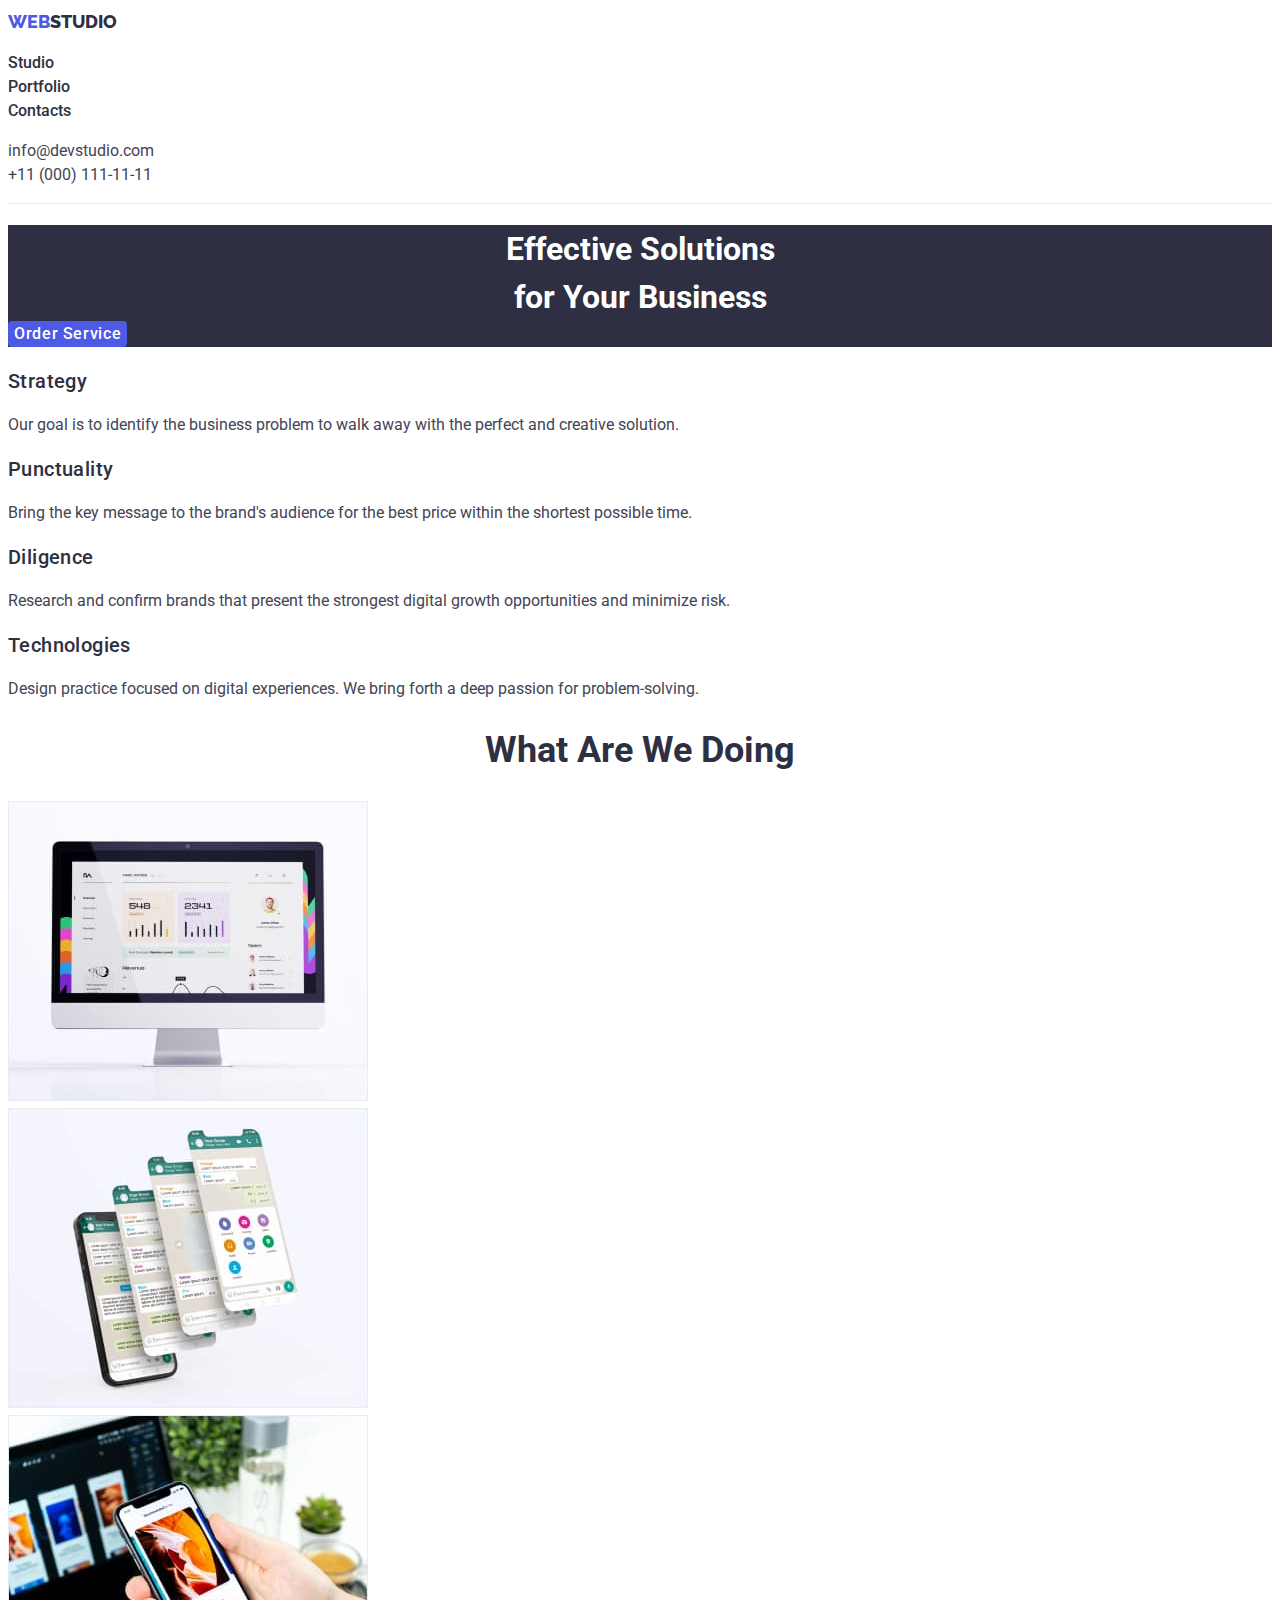
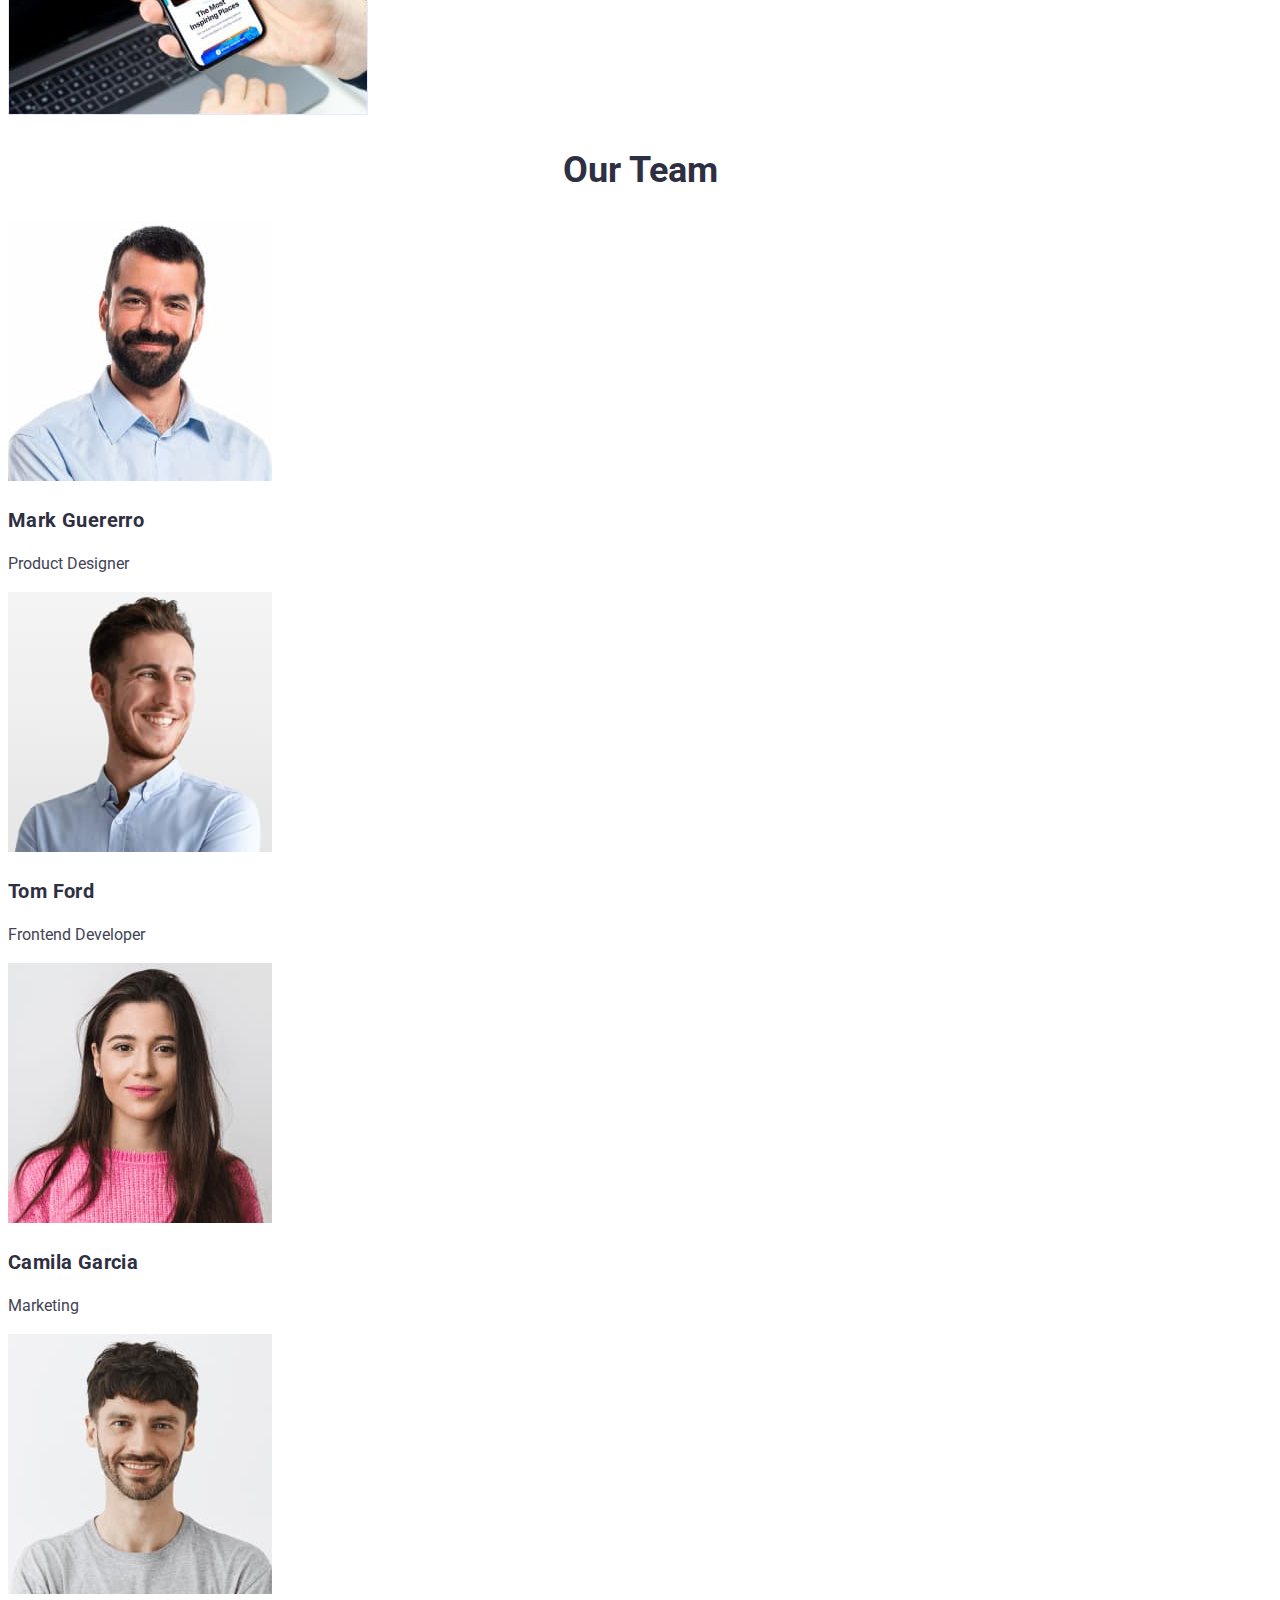
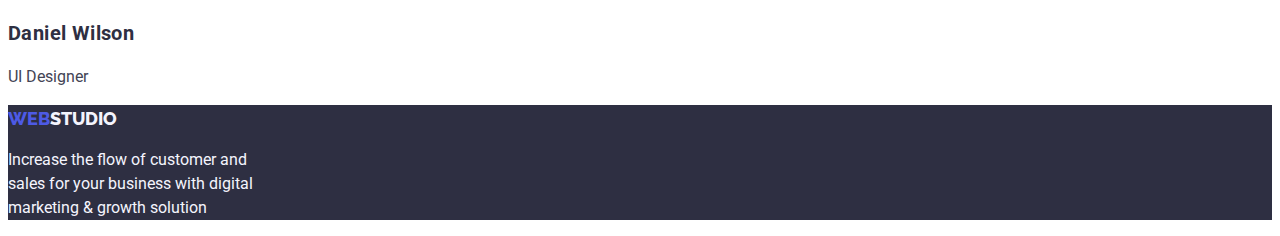
==== index.html @ 96819e07 "Initial commit" ====
<!DOCTYPE html>
<html lang="en">
<head>
    <meta charset="UTF-8">
    <meta name="viewport" content="width=device-width, initial-scale=1.0">
    <title>homework#2</title>

    <link rel="preconnect" href="https://fonts.googleapis.com">
    <link rel="preconnect" href="https://fonts.gstatic.com" crossorigin>
    <link href="https://fonts.googleapis.com/css2?family=Raleway:wght@800&family=Roboto:wght@400;500;700;900&display=swap" rel="stylesheet">
    
    <link rel="stylesheet" href="./css/styles.css"/>

</head>
<body>
    <header>
        <nav>
            <a href="#WEBSTUDIO"><span>WEB</span><span style="color: var(--NAVY-BLUE, #2E2F42);">STUDIO</span></a >
            <ul>
                <li>
                    <a href="#Studio" class="link">Studio</a>
                </li>
                <li>
                    <a href="#Portfolio" class="link">Portfolio</a>
                </li>
                <li>
                    <a href="#Contacts" class="link">Contacts</a>
                </li>
            </ul>
       
            <ul>
                <li>
                    <a href="#info@devstudio.com" class="link-contact">info@devstudio.com</a>
                </li>
                <li>
                    <a href="#+11 (000) 111-11-11" class="link-contact">+11 (000) 111-11-11</a>
                </li>
            </ul>
    </header>   
    <main>
        <h1 class="main-heading"> Effective Solutions <br>for Your Business <br/>
            <button type="button">Order Service</button></h1>
        <ul>
            <li>
                <h3>Strategy</h3>
                <p>Our goal is to identify the business
                problem to walk away with the perfect and creative solution. </p>
            </li>
                <h3>Punctuality</h3>
                <p>Bring the key message to the brand's audience for the best price within the shortest possible time. </p>
            </li>
            <li>
                <h3>Diligence</h3>
                <p>Research and confirm brands that present the strongest digital growth opportunities and minimize risk. </p>
            </li>
            <li>
                <h3>Technologies</h3></li>
                <p>Design practice focused on digital experiences. We bring forth a deep passion for problem-solving. </p>
            </li>
        </ul>
    <h2>What Are We Doing</h2>
        <ul>
            <li><img src="images/macmonitor.jpg" width="360"/></li>
            <li><img src="images/cellphone.jpg" width="360"/></li>
            <li><img src="images/phonelaptop.jpg" width="360"/></li>
        </ul>
    <h2>Our Team</h2>
        <ul>
            <li><img src="images/markguerrero.jpg" width="264"/></li>
                <h3><b>Mark Guererro</b></h3>
                <p>Product Designer</p>
            <li><img src="images/tomford.jpg" width="264"/></li>
                <h3><b>Tom Ford</b></h3>
                <p>Frontend Developer</p>
            <li><img src="images/camilagarcia.jpg" width="264"/></li>
                <h3><b>Camila Garcia</b></h3>
                <p>Marketing</p>
            <li><img src="images/danielwilson.jpg" width="264"/></li>
                <h3><b>Daniel Wilson</b></h3>
                <p>UI Designer</p>
        </ul>
    </main>
    <footer>
        <a href="#WEBSTUDIO"><span>WEB</span><span style="color: #F4F4FD;">STUDIO</span></a>
        <p>Increase the flow of customer and<br>sales for your business with digital<br>marketing & growth solution</p>
    </footer>  
</body>
</html>
---- css/styles.css ----
a[href="#WEBSTUDIO"] span,
a[href="#WEBSTUDIO"] {
    color: var(--IRIS, #4D5AE5);
    font-family: 'Raleway'; sans-serif;
    font-size: 18px;
    font-weight: 800;
    text-decoration: none;
}

.link {
    color: var(--NAVY-BLUE, #2E2F42);
    /* Body Medium */
    font-weight: 500;
    line-height: 1.5;
    text-decoration: none;
}

.link:focus {
    color: var(--OCEAN, #404BBF);
}

.link-contact {
    color: var(--SLATE, #434455);
    /* Body Medium */
    font-weight: 400;
    line-height: 1.5;
    text-decoration: none;
}

ul {
    list-style: none;
    padding-left: 0;
} 

button {
    color: var(--WHITE, #FFF);
    cursor: pointer;
    border-radius: 4px;
    background: var(--IRIS, #4D5AE5);
    border-style: none;
       
    /* Button Text */
    font-family: Roboto;
    font-size: 16px;
    font-style: normal;
    font-weight: 500;
    line-height: 24px; /* 150% */
    letter-spacing: 0.64px;
}


.button-container {
    color: var(--IRIS, #4D5AE5);
    text-align: center;
    background: var(--CLOUD, #F4F4FD);

    /* Button Text */
    font-family: Roboto;
    font-size: 16px;
    font-style: normal;
    font-weight: 500;
    line-height: 24px; /* 150% */
    letter-spacing: 0.64px;
}

.button-container:hover,
.button-container:focus {
    color: var(--WHITE, #FFF);
    background: var(--OCEAN, #404BBF);

}

body {
    color: var(--SLATE, #434455);
    /* Body */
    font-family: Roboto;
    font-size: 16px;
    font-style: normal;
    font-weight: 400;
    line-height: 1.5; /* 150% */
}

.main-heading {
    background: var(--NAVY-BLUE, #2E2F42);
    color: var(--WHITE, #FFF);
    text-align: center; 
}

.main-heading button {
    display: flex;
    justify-content: left;

}
   
/*Title*/

h2 {
    color: var(--NAVY-BLUE, #2E2F42);
    /* Header 2 */
    font-family: Roboto;
    font-size: 36px;
    font-style: normal;
    font-weight: 700;
    text-align: center;
    line-height: 1.11;
}

h3 {
    color: var(--NAVY-BLUE, #2E2F42);
    /* Header 3 */
    font-family: Roboto;
    font-size: 20px;
    font-style: normal;
    font-weight: 500;
    line-height: 1.20; /* 120% */
    letter-spacing: 0.4px;
}

footer {
    background: var(--NAVY-BLUE, #2E2F42);
    color: #F4F4FD;
    font-family: Roboto;
    font-size: 16px;
    font-style: normal;
    font-weight: 400;
    line-height: 1.50;
}

/*BOARDERS AND PADDINGS*/

nav {
    border-bottom: 1px solid var(--CORNFLOWER, #E7E9FC);
    background: var(--WHITE, #FFF);
    
}
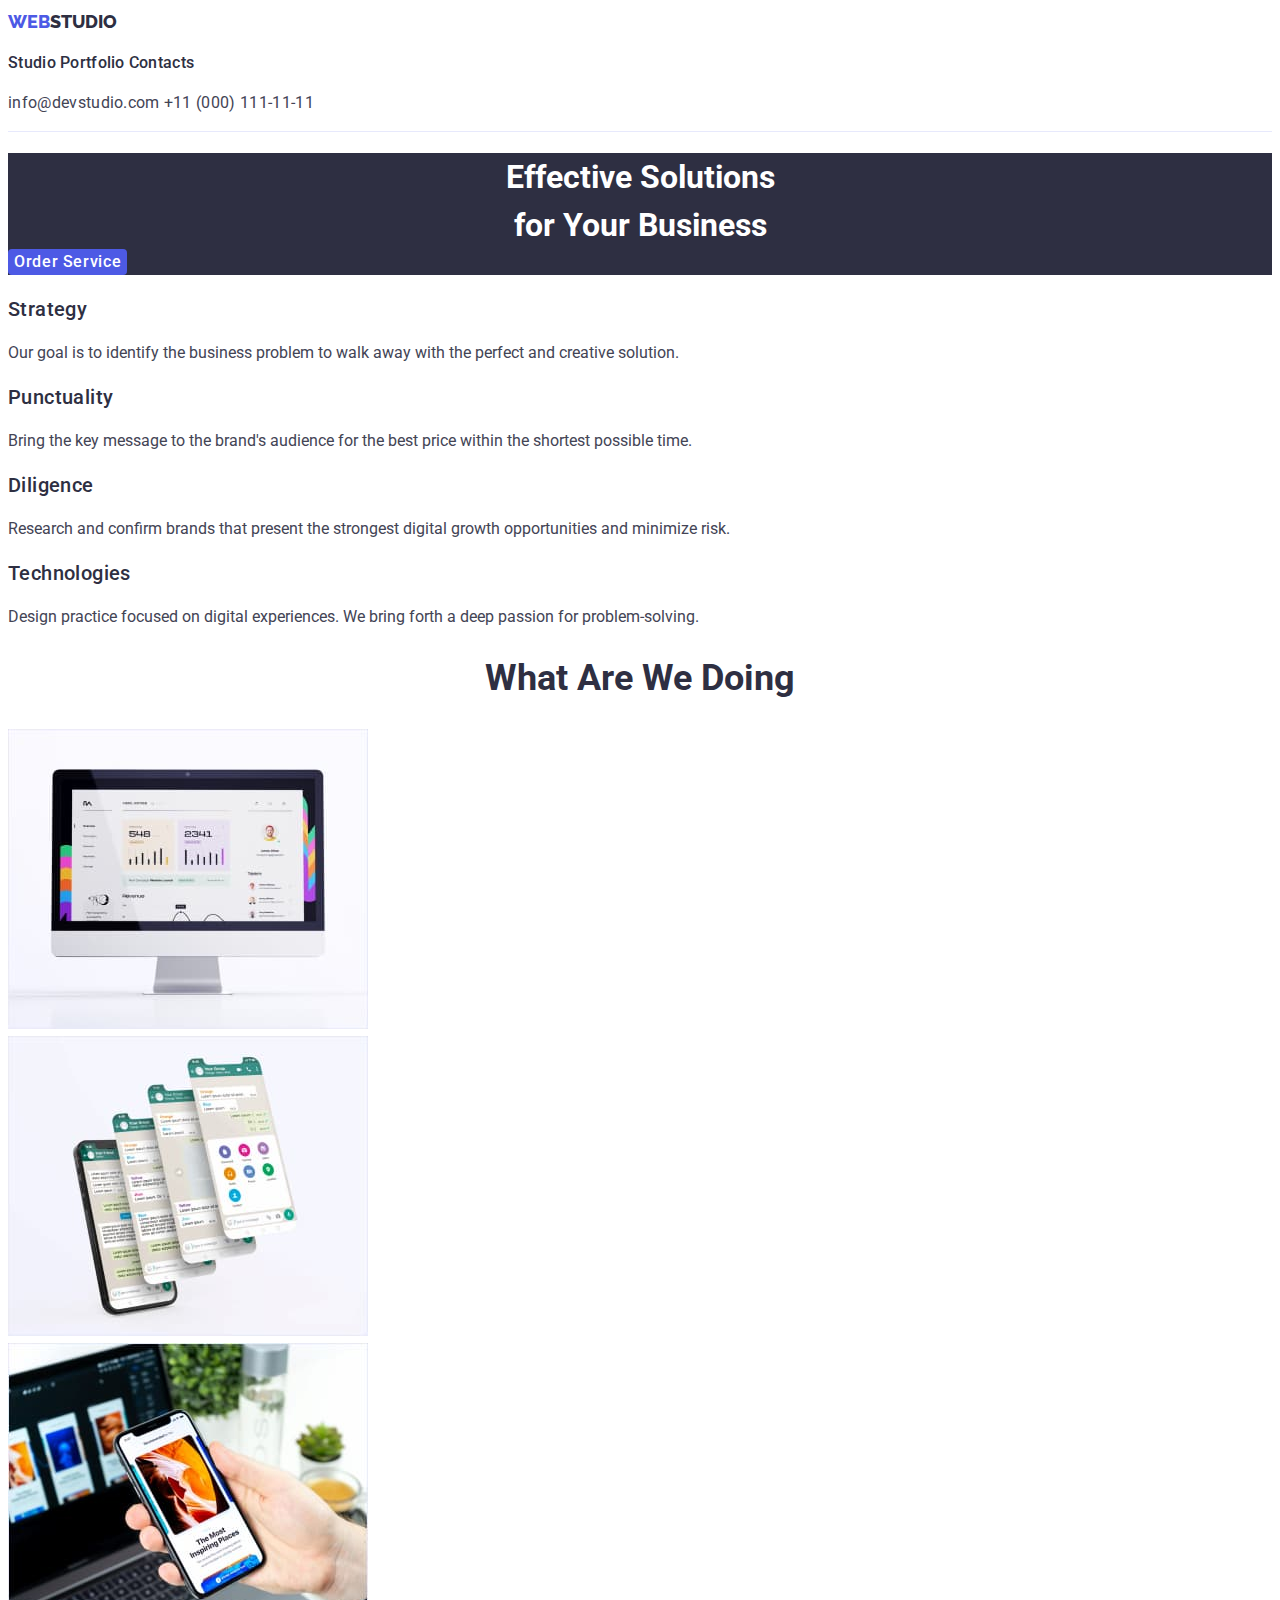
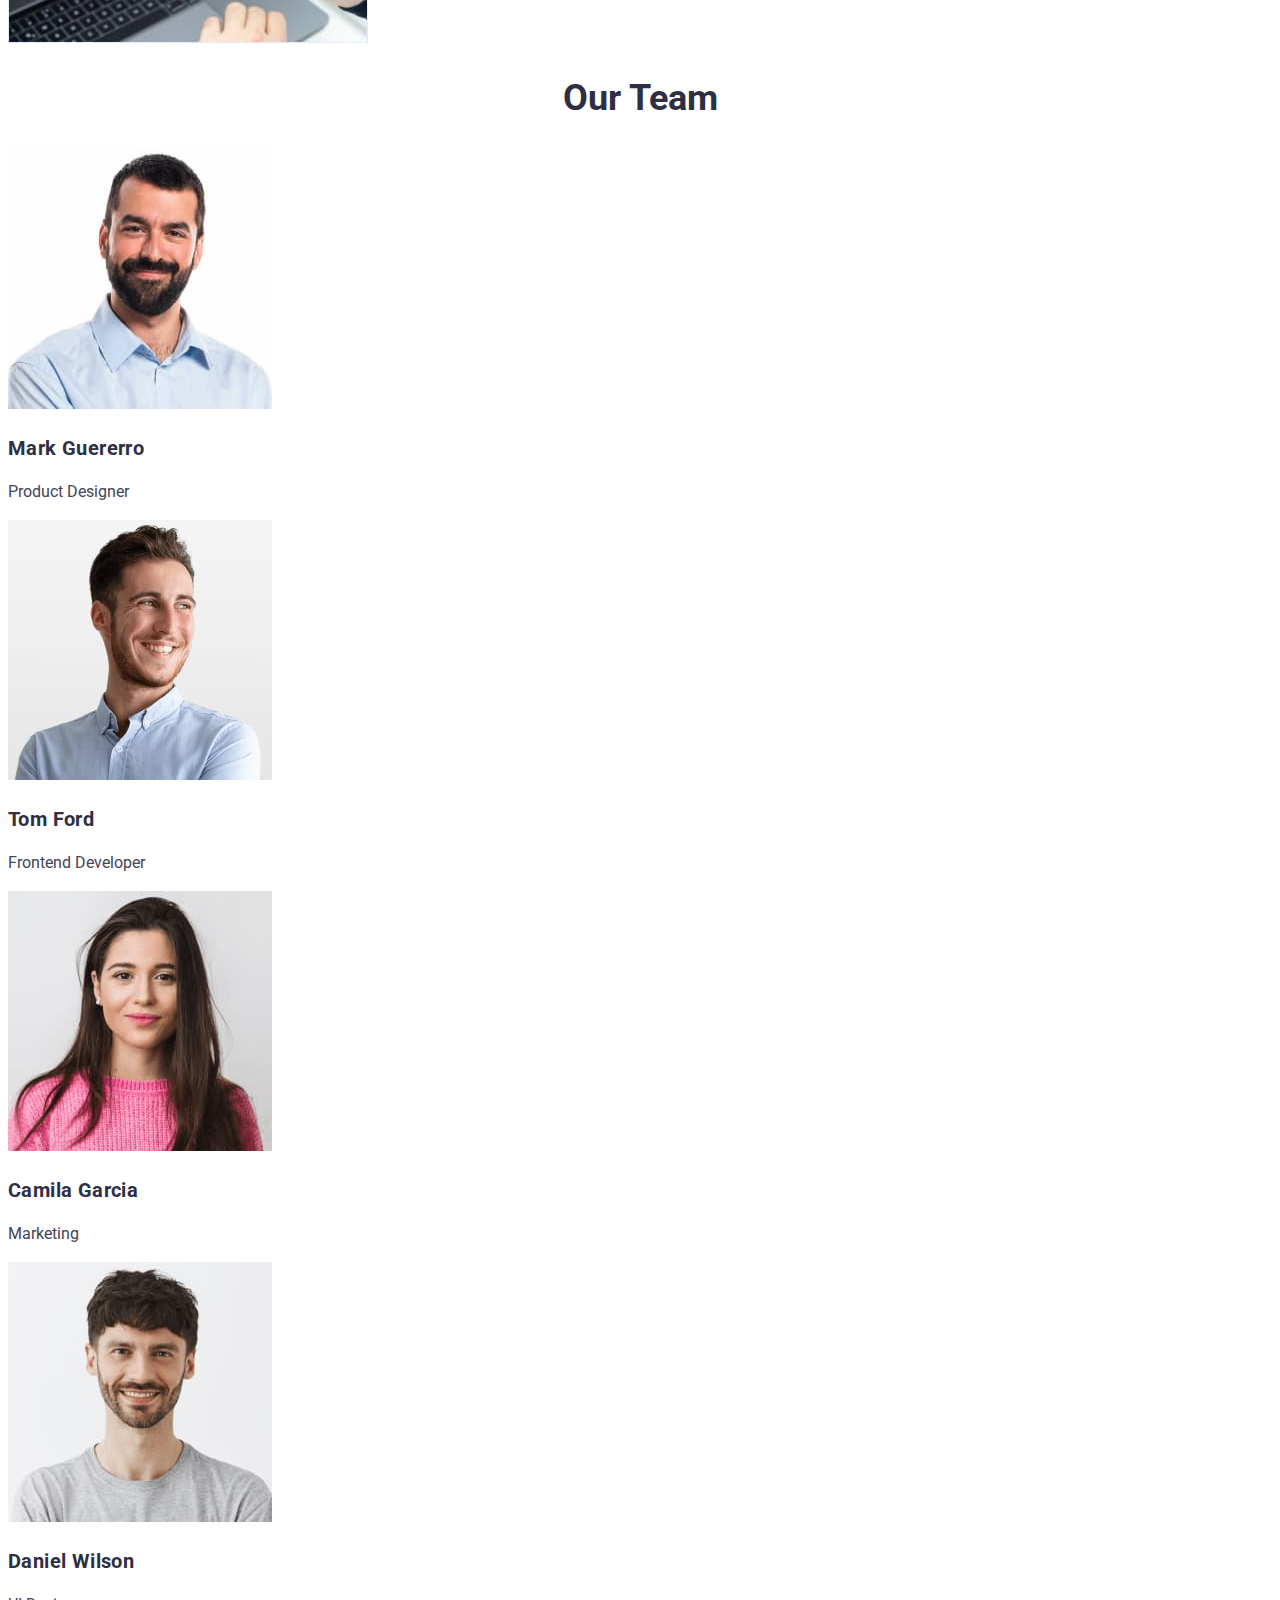
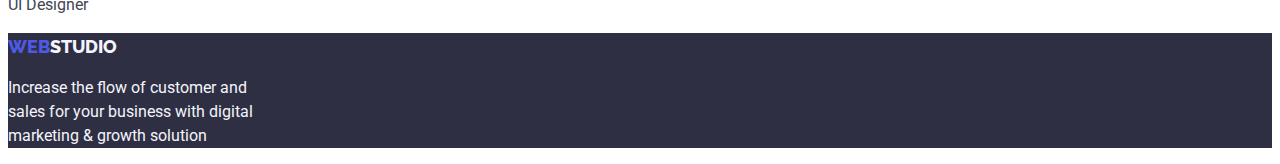
==== commit 9704e1b8: "Top line Alignment" ====
--- a/index.html
+++ b/index.html
@@ -3,7 +3,7 @@
 <head>
     <meta charset="UTF-8">
     <meta name="viewport" content="width=device-width, initial-scale=1.0">
-    <title>homework#2</title>
+    <title>homework#3</title>
 
     <link rel="preconnect" href="https://fonts.googleapis.com">
     <link rel="preconnect" href="https://fonts.gstatic.com" crossorigin>
@@ -16,23 +16,23 @@
     <header>
         <nav>
             <a href="#WEBSTUDIO"><span>WEB</span><span style="color: var(--NAVY-BLUE, #2E2F42);">STUDIO</span></a >
-            <ul>
-                <li>
+            <ul class="main-link">
+                <li class="top-link">
                     <a href="#Studio" class="link">Studio</a>
                 </li>
-                <li>
+                <li class="top-link">
                     <a href="#Portfolio" class="link">Portfolio</a>
                 </li>
-                <li>
+                <li class="top-link">
                     <a href="#Contacts" class="link">Contacts</a>
                 </li>
             </ul>
        
             <ul>
-                <li>
+                <li class="top-link">
                     <a href="#info@devstudio.com" class="link-contact">info@devstudio.com</a>
                 </li>
-                <li>
+                <li class="top-link">
                     <a href="#+11 (000) 111-11-11" class="link-contact">+11 (000) 111-11-11</a>
                 </li>
             </ul>
--- a/css/styles.css
+++ b/css/styles.css
@@ -13,6 +13,7 @@
     font-weight: 500;
     line-height: 1.5;
     text-decoration: none;
+    letter-spacing: 0.32px;
 }
 
 .link:focus {
@@ -25,12 +26,19 @@
     font-weight: 400;
     line-height: 1.5;
     text-decoration: none;
+    letter-spacing: 0.32px;
+}
+
+.top-link {
+    display: inline-block;
+    vertical-align: top;
 }
 
 ul {
     list-style: none;
-    padding-left: 0;
+    padding: 0;
 } 
+
 
 button {
     color: var(--WHITE, #FFF);
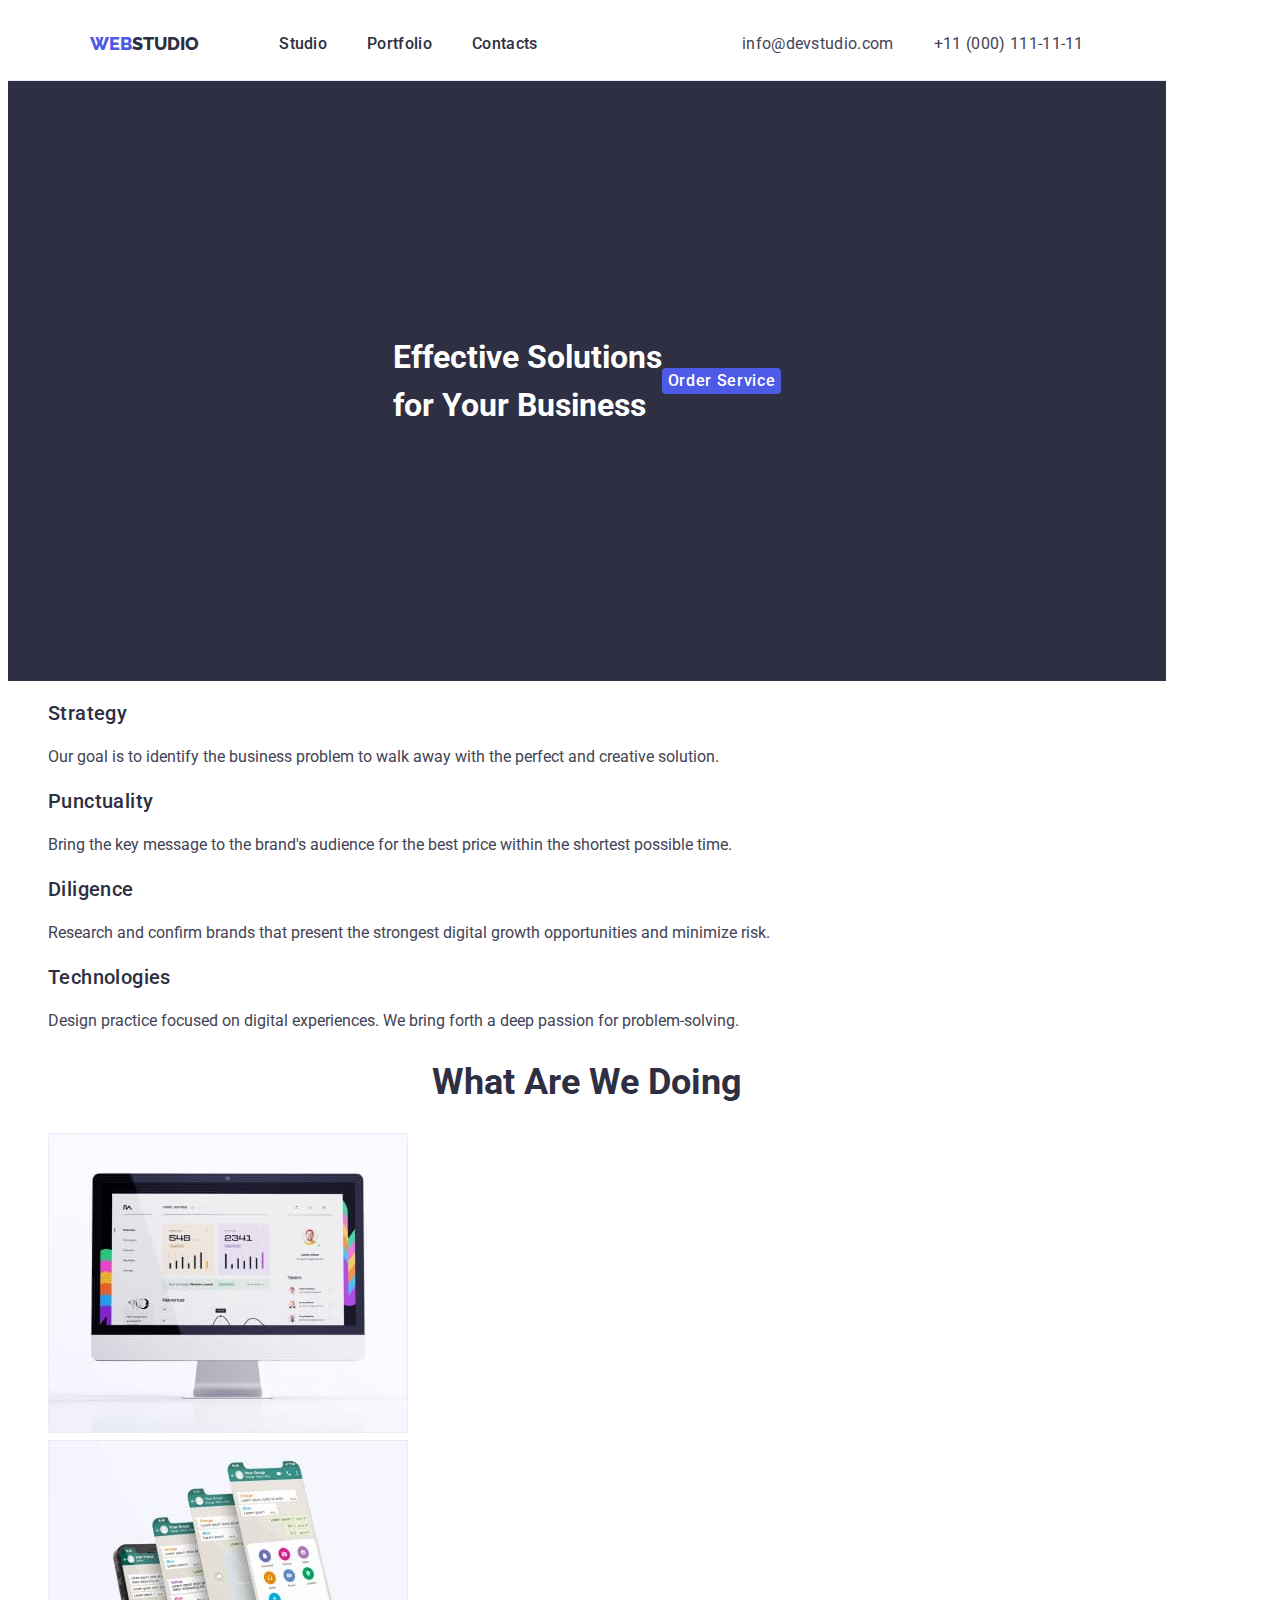
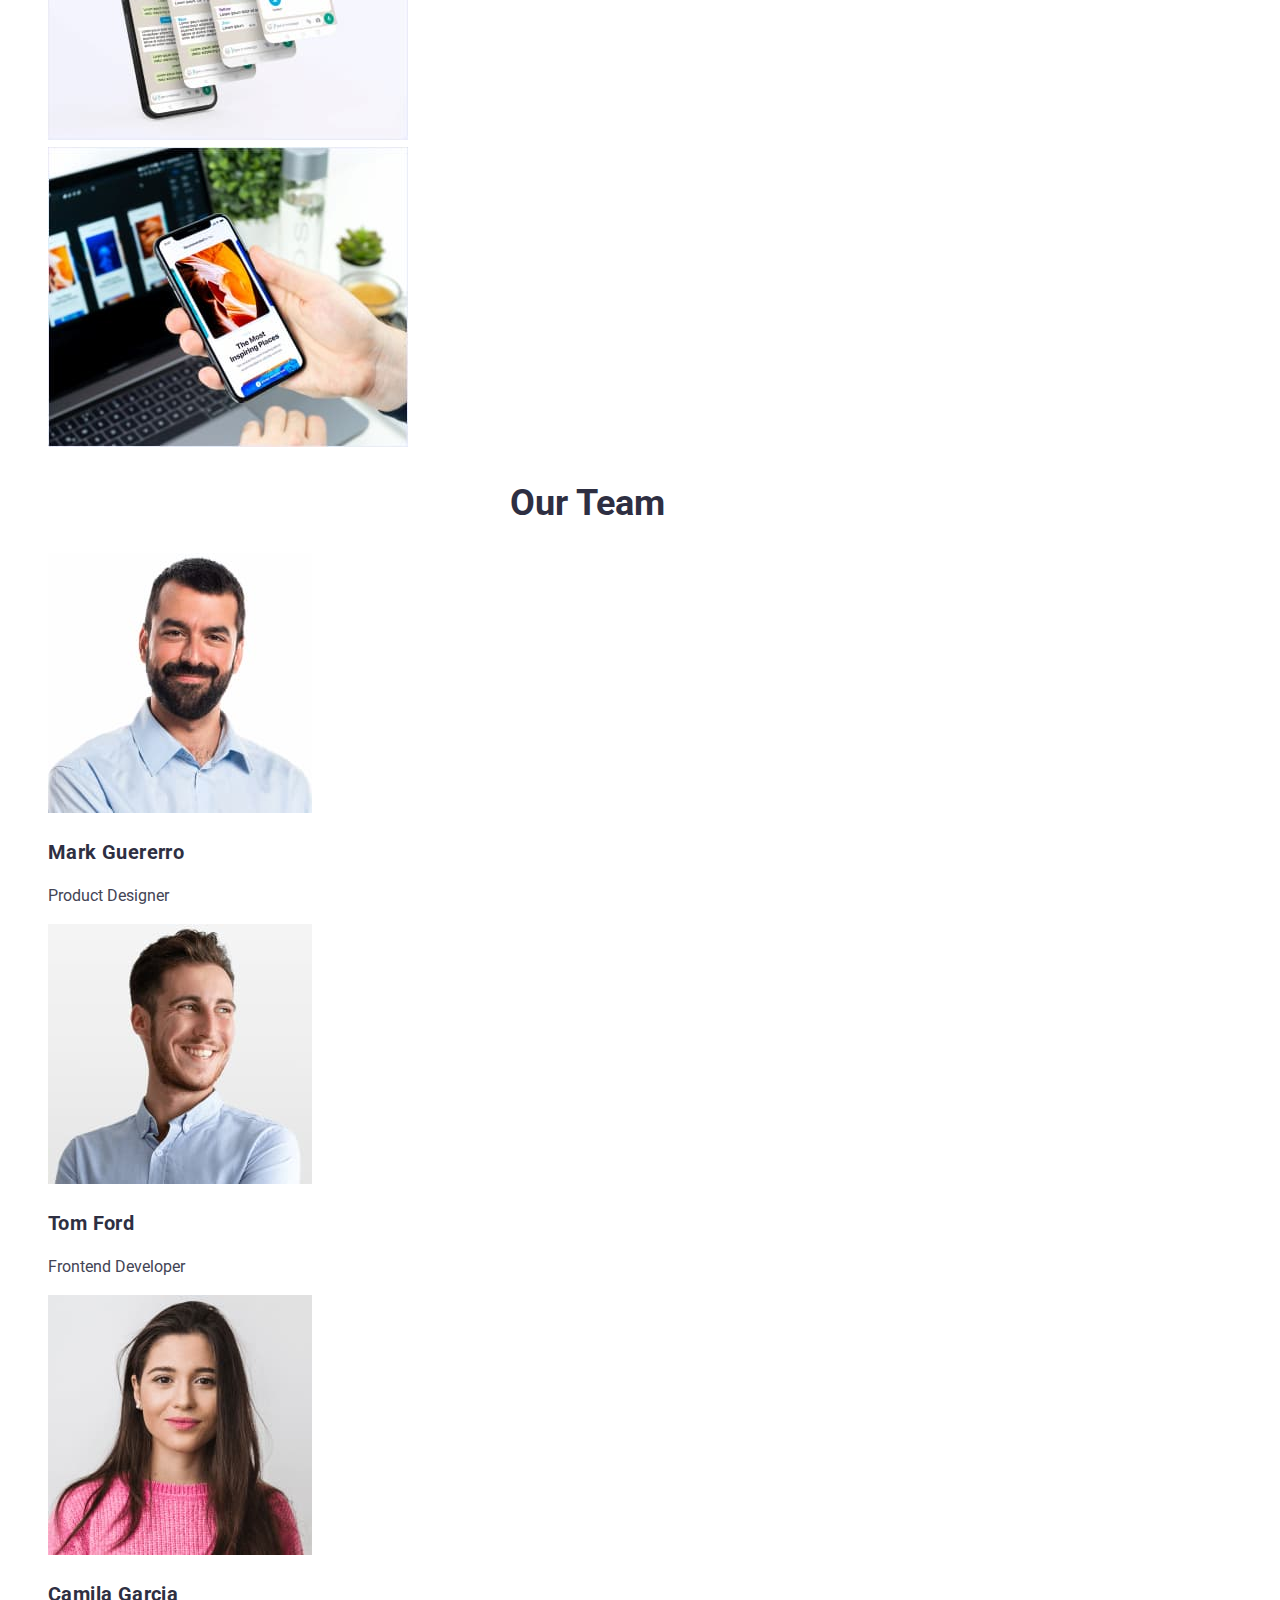
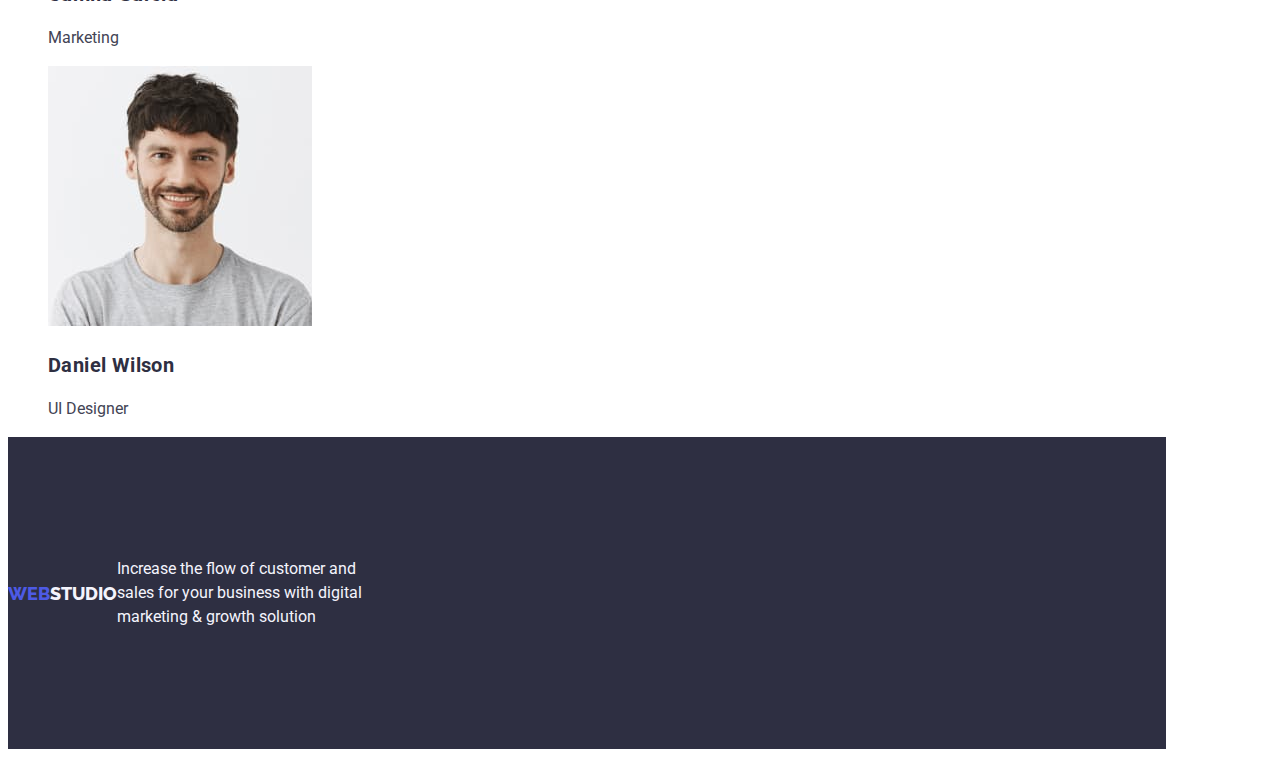
==== commit 56093f00: "css hero alignment" ====
--- a/index.html
+++ b/index.html
@@ -14,21 +14,23 @@
 </head>
 <body>
     <header>
-        <nav>
+        <div class="container">
             <a href="#WEBSTUDIO"><span>WEB</span><span style="color: var(--NAVY-BLUE, #2E2F42);">STUDIO</span></a >
+            <nav>
+                <ul class="main-link">
+                    <li class="top-link">
+                        <a href="#Studio" class="link">Studio</a>
+                    </li>
+                    <li class="top-link">
+                        <a href="#Portfolio" class="link">Portfolio</a>
+                    </li>
+                    <li class="top-link">
+                        <a href="#Contacts" class="link">Contacts</a>
+                    </li>
+                </ul>
+            </nav>
+        </div>
             <ul class="main-link">
-                <li class="top-link">
-                    <a href="#Studio" class="link">Studio</a>
-                </li>
-                <li class="top-link">
-                    <a href="#Portfolio" class="link">Portfolio</a>
-                </li>
-                <li class="top-link">
-                    <a href="#Contacts" class="link">Contacts</a>
-                </li>
-            </ul>
-       
-            <ul>
                 <li class="top-link">
                     <a href="#info@devstudio.com" class="link-contact">info@devstudio.com</a>
                 </li>
@@ -36,10 +38,13 @@
                     <a href="#+11 (000) 111-11-11" class="link-contact">+11 (000) 111-11-11</a>
                 </li>
             </ul>
+        
     </header>   
     <main>
+        <section class="hero">
         <h1 class="main-heading"> Effective Solutions <br>for Your Business <br/>
             <button type="button">Order Service</button></h1>
+        </section>
         <ul>
             <li>
                 <h3>Strategy</h3>
--- a/css/styles.css
+++ b/css/styles.css
@@ -5,6 +5,8 @@
     font-size: 18px;
     font-weight: 800;
     text-decoration: none;
+    line-height: 1.17; /* 116.667% */
+    gap: 76px;
 }
 
 .link {
@@ -14,6 +16,7 @@
     line-height: 1.5;
     text-decoration: none;
     letter-spacing: 0.32px;
+
 }
 
 .link:focus {
@@ -29,14 +32,35 @@
     letter-spacing: 0.32px;
 }
 
-.top-link {
-    display: inline-block;
-    vertical-align: top;
+header {
+    border-bottom: 1px solid var(--CORNFLOWER, #E7E9FC);
+    background: var(--WHITE, #FFF);
+    width: 1158px;
+    height: 72px;
+    flex-shrink: 0;
+    display: flex;
+    justify-content: space-around;
+    align-items: center;
+  }
+
+div.container {
+    display: flex;
+    align-items: center;
+    justify-content: space-between;
+    height: 24px;
+    gap: 40px;
+    
+}
+
+.main-link {
+    display: inline-flex;
+    align-items: flex-start;
+    gap: 40px;
+    
 }
 
 ul {
     list-style: none;
-    padding: 0;
 } 
 
 
@@ -86,22 +110,25 @@
     font-style: normal;
     font-weight: 400;
     line-height: 1.5; /* 150% */
+    width: 1158px;
 }
 
 .main-heading {
     background: var(--NAVY-BLUE, #2E2F42);
+    border: 0;
     color: var(--WHITE, #FFF);
-    text-align: center; 
+    width: 1158px;
+    height: 600px;
+    display: flex;
+    align-items: center;
+    justify-content: center;
+    margin: 0;
 }
 
-.main-heading button {
-    display: flex;
-    justify-content: left;
-
-}
-   
-/*Title*/
-
+.li {
+    
+}   
+ 
 h2 {
     color: var(--NAVY-BLUE, #2E2F42);
     /* Header 2 */
@@ -132,13 +159,13 @@
     font-style: normal;
     font-weight: 400;
     line-height: 1.50;
+    width: 1158px;
+    height: 312px;
+    margin: 0;
+    flex-shrink: 0;
+    display: flex;
+    align-items: center;
+    
 }
 
-/*BOARDERS AND PADDINGS*/
-
-nav {
-    border-bottom: 1px solid var(--CORNFLOWER, #E7E9FC);
-    background: var(--WHITE, #FFF);
-    
-}
     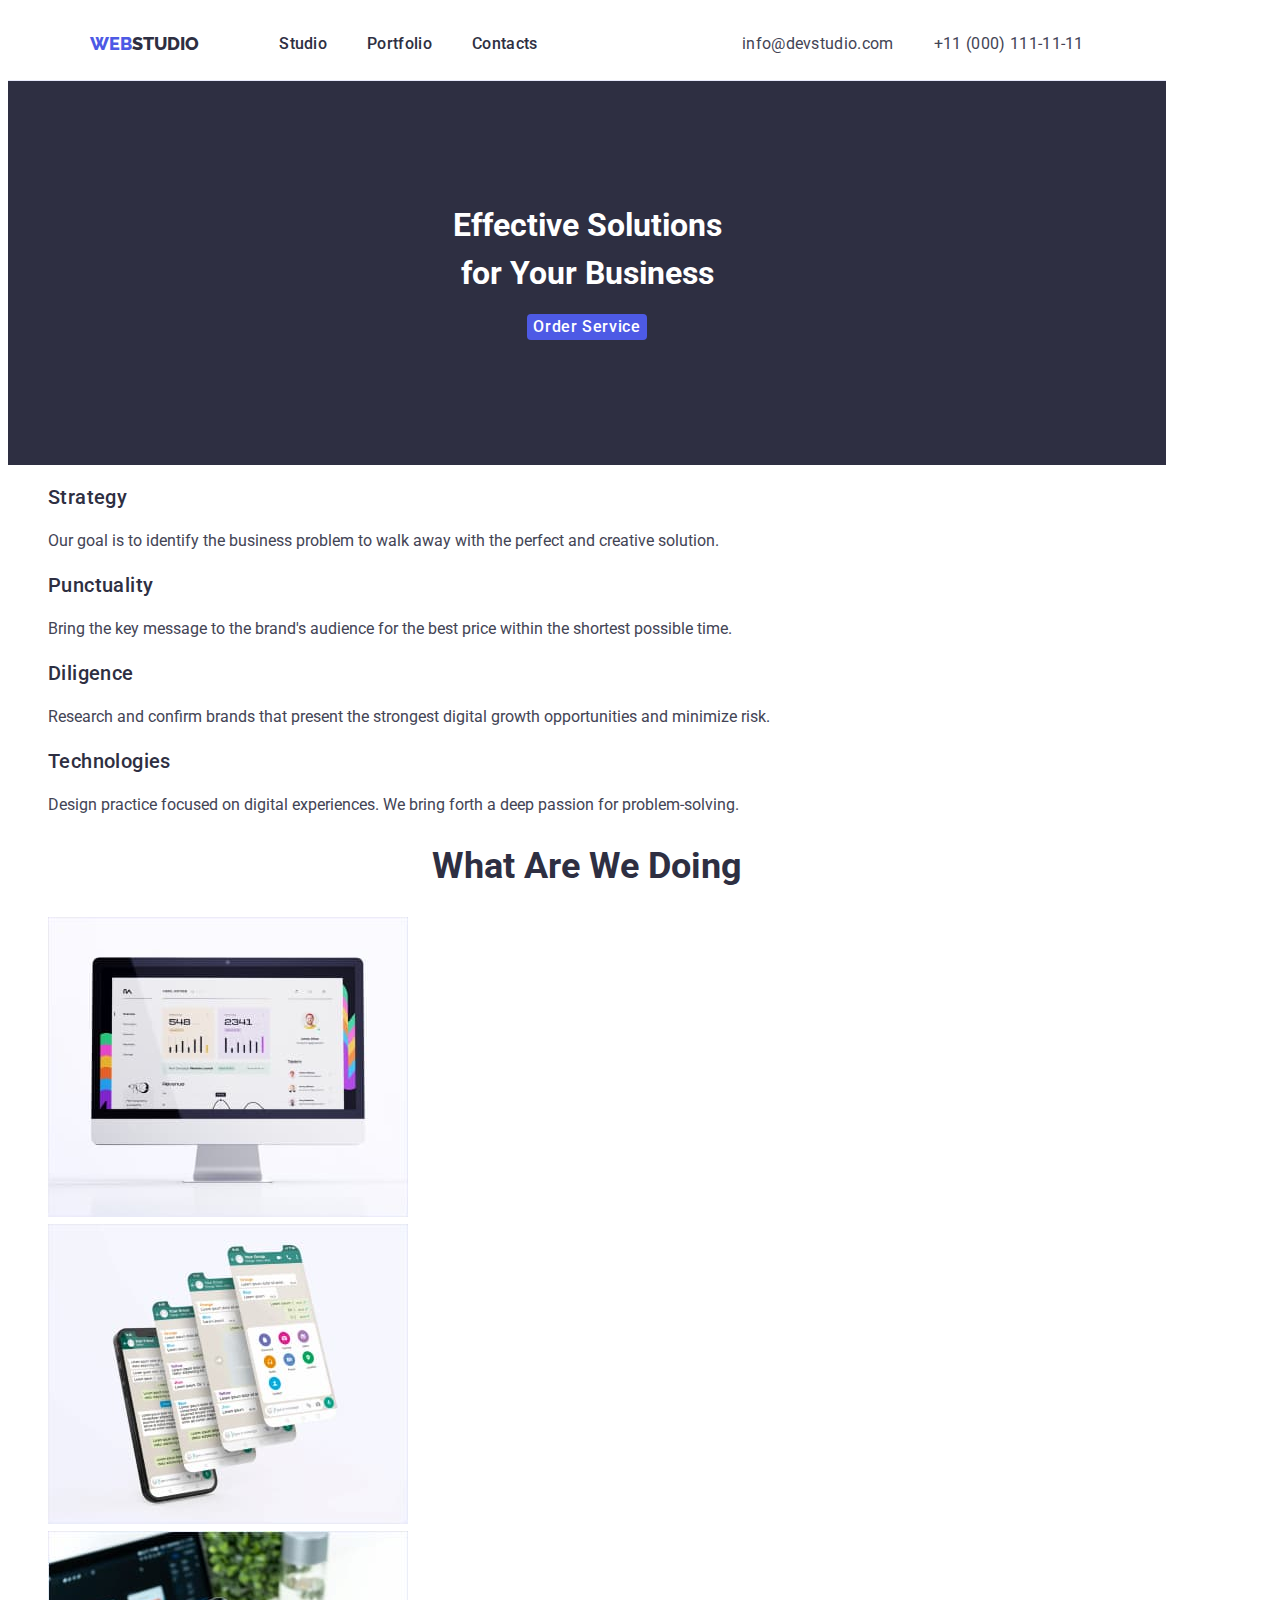
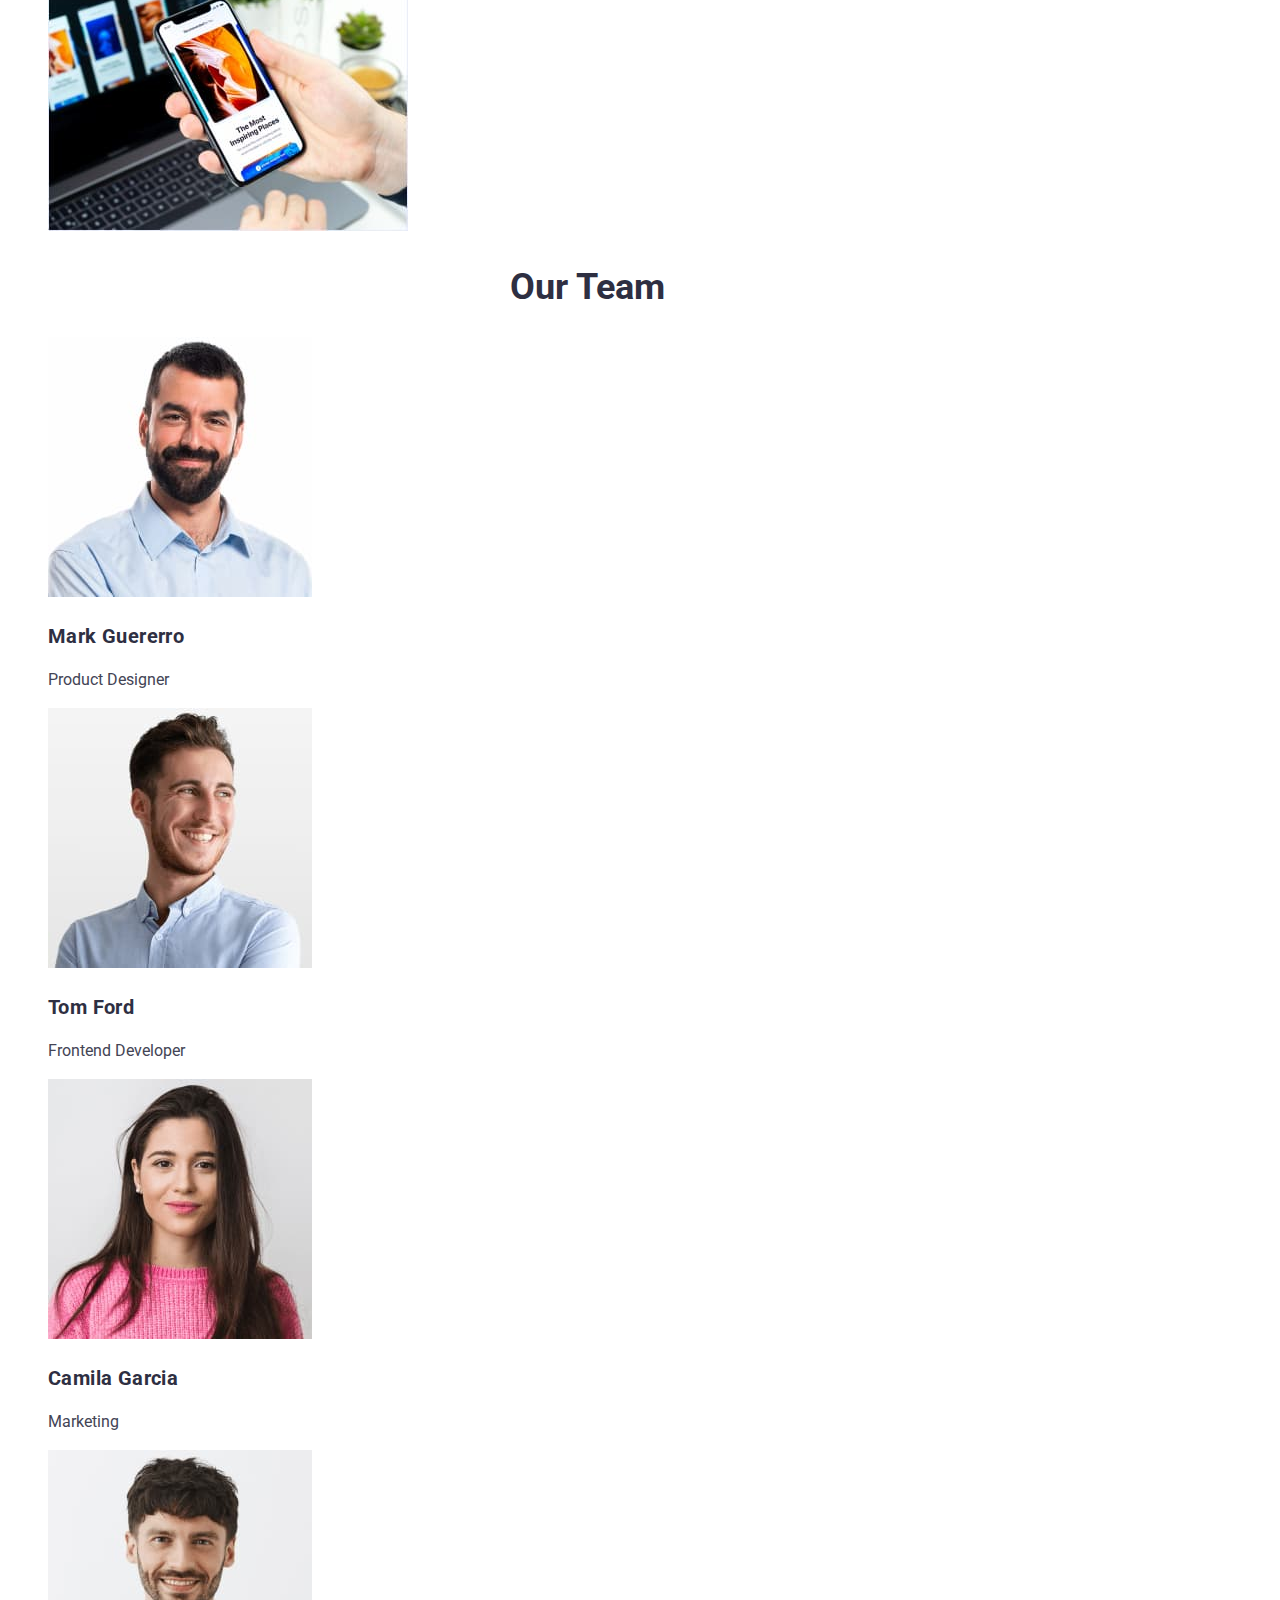
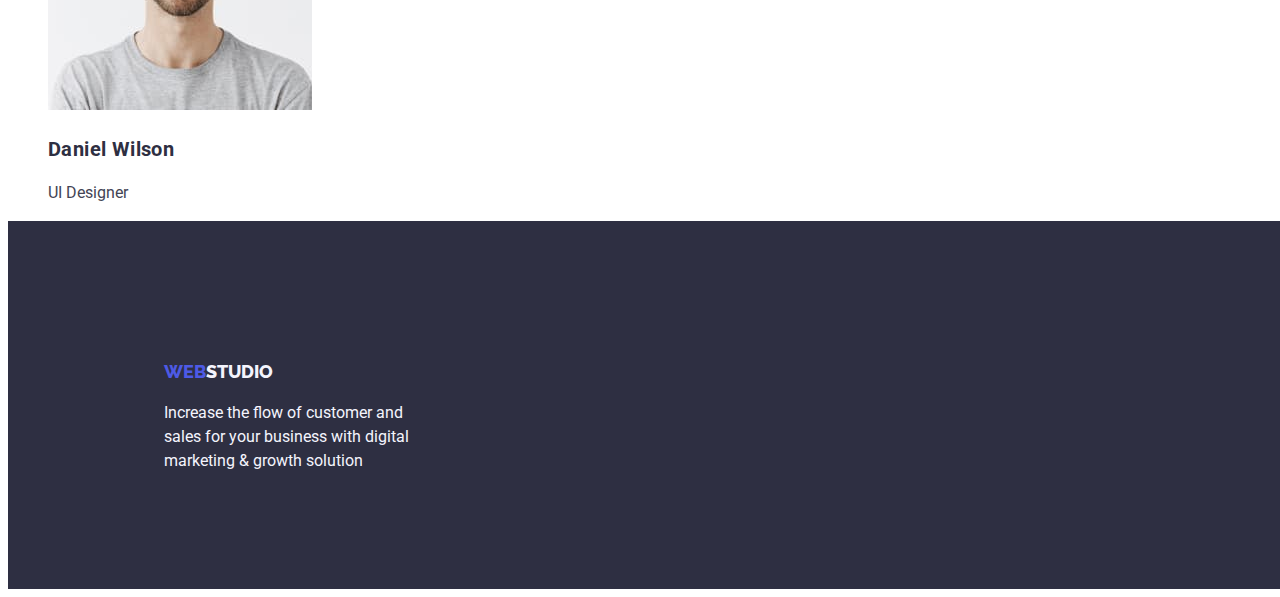
==== commit 95481f84: "css in progress" ====
--- a/index.html
+++ b/index.html
@@ -37,8 +37,7 @@
                 <li class="top-link">
                     <a href="#+11 (000) 111-11-11" class="link-contact">+11 (000) 111-11-11</a>
                 </li>
-            </ul>
-        
+            </ul>  
     </header>   
     <main>
         <section class="hero">
--- a/css/styles.css
+++ b/css/styles.css
@@ -9,6 +9,8 @@
     gap: 76px;
 }
 
+/*GENERAL TOPLINE*/
+
 .link {
     color: var(--NAVY-BLUE, #2E2F42);
     /* Body Medium */
@@ -16,12 +18,12 @@
     line-height: 1.5;
     text-decoration: none;
     letter-spacing: 0.32px;
-
 }
 
 .link:focus {
     color: var(--OCEAN, #404BBF);
 }
+
 
 .link-contact {
     color: var(--SLATE, #434455);
@@ -49,7 +51,6 @@
     justify-content: space-between;
     height: 24px;
     gap: 40px;
-    
 }
 
 .main-link {
@@ -59,33 +60,19 @@
     
 }
 
+/*END OF GENERAL*/
+
 ul {
     list-style: none;
 } 
 
 
-button {
-    color: var(--WHITE, #FFF);
-    cursor: pointer;
-    border-radius: 4px;
-    background: var(--IRIS, #4D5AE5);
-    border-style: none;
-       
-    /* Button Text */
-    font-family: Roboto;
-    font-size: 16px;
-    font-style: normal;
-    font-weight: 500;
-    line-height: 24px; /* 150% */
-    letter-spacing: 0.64px;
-}
-
+/*PORTFILIO-PROJECT CARDS*/
 
 .button-container {
     color: var(--IRIS, #4D5AE5);
     text-align: center;
     background: var(--CLOUD, #F4F4FD);
-
     /* Button Text */
     font-family: Roboto;
     font-size: 16px;
@@ -102,6 +89,36 @@
 
 }
 
+/*PORTFOLIO BUTTONS*/
+button {
+    color: var(--WHITE, #FFF);
+    cursor: pointer;
+    border-radius: 4px;
+    background: var(--IRIS, #4D5AE5);
+    border-style: none;
+    display: inline-block;
+    justify-content: center;
+       
+    /* Button Text */
+    font-family: Roboto;
+    font-size: 16px;
+    font-style: normal;
+    font-weight: 500;
+    line-height: 24px; /* 150% */
+    letter-spacing: 0.64px;
+}
+
+.filter-btn {
+    display: flex;
+    padding: 12px 24px;
+    justify-content: center;
+    align-items: center;
+    gap: 24px
+}
+/*END OF PORTFOLIO*/
+
+/*MAIN PAGE*/
+
 body {
     color: var(--SLATE, #434455);
     /* Body */
@@ -113,21 +130,29 @@
     width: 1158px;
 }
 
+
+/*HERO*/
+.hero {
+    width: 1158px;
+    /*height: 600px;
+    padding-top: 120px;
+    padding-bottom: 120px;
+    text-align: center;*/
+}
+
 .main-heading {
     background: var(--NAVY-BLUE, #2E2F42);
     border: 0;
     color: var(--WHITE, #FFF);
     width: 1158px;
-    height: 600px;
-    display: flex;
-    align-items: center;
-    justify-content: center;
+    /*height: 600px;*/
+    padding-top: 120px;
+    padding-bottom: 120px;
+    text-align: center;
     margin: 0;
 }
 
-.li {
-    
-}   
+
  
 h2 {
     color: var(--NAVY-BLUE, #2E2F42);
@@ -160,11 +185,9 @@
     font-weight: 400;
     line-height: 1.50;
     width: 1158px;
-    height: 312px;
-    margin: 0;
-    flex-shrink: 0;
-    display: flex;
-    align-items: center;
+    padding-top: 140px;
+    padding-bottom: 100px;
+    padding-left: 156px;
     
 }
 
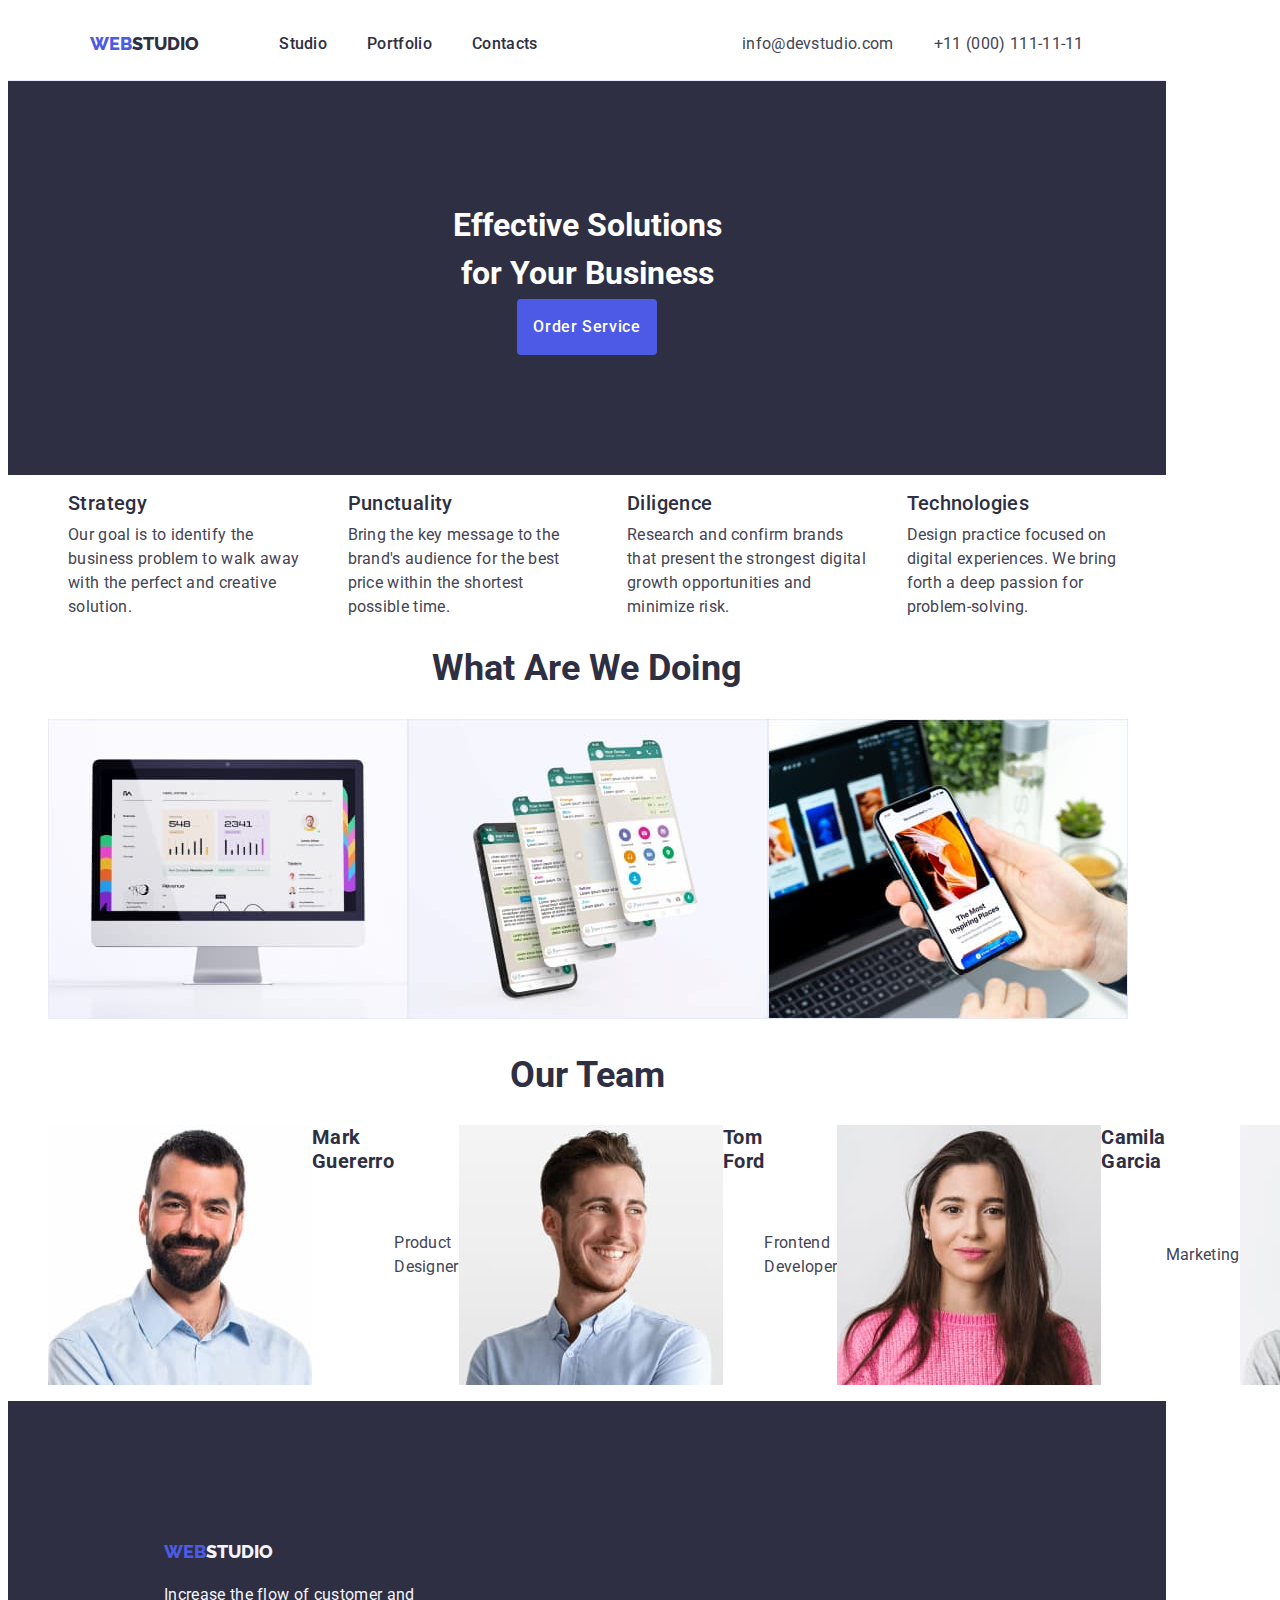
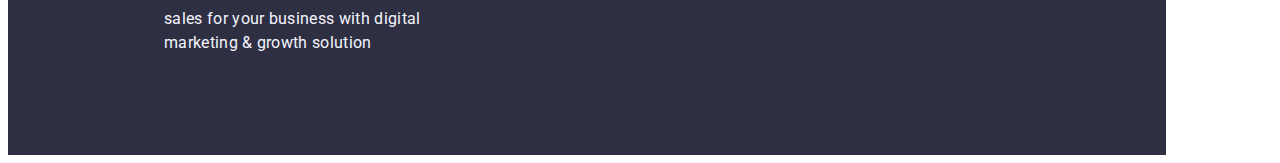
==== commit c7dffc1c: "css update" ====
--- a/index.html
+++ b/index.html
@@ -39,54 +39,59 @@
                 </li>
             </ul>  
     </header>   
-    <main>
+    <section>
         <section class="hero">
         <h1 class="main-heading"> Effective Solutions <br>for Your Business <br/>
-            <button type="button">Order Service</button></h1>
+            <button type="button" class="button-btn">Order Service</button></h1>
         </section>
-        <ul>
-            <li>
-                <h3>Strategy</h3>
-                <p>Our goal is to identify the business
-                problem to walk away with the perfect and creative solution. </p>
-            </li>
-                <h3>Punctuality</h3>
-                <p>Bring the key message to the brand's audience for the best price within the shortest possible time. </p>
-            </li>
-            <li>
-                <h3>Diligence</h3>
-                <p>Research and confirm brands that present the strongest digital growth opportunities and minimize risk. </p>
-            </li>
-            <li>
-                <h3>Technologies</h3></li>
-                <p>Design practice focused on digital experiences. We bring forth a deep passion for problem-solving. </p>
-            </li>
-        </ul>
+        <section >
+            <ul>
+                <li class="feature">
+                    <h3>Strategy</h3>
+                    <p>Our goal is to identify the business
+                    problem to walk away with the perfect and creative solution. </p>
+                </li>
+                <li class="feature">
+                    <h3>Punctuality</h3>
+                    <p>Bring the key message to the brand's audience for the best price within the shortest possible time. </p>
+                </li>
+                <li class="feature">
+                    <h3>Diligence</h3>
+                    <p>Research and confirm brands that present the strongest digital growth opportunities and minimize risk. </p>
+                </li>
+                <li class="feature">
+                    <h3>Technologies</h3>
+                    <p>Design practice focused on digital experiences. We bring forth a deep passion for problem-solving. </p>
+                </li>
+            </ul>
+        </section>
     <h2>What Are We Doing</h2>
-        <ul>
-            <li><img src="images/macmonitor.jpg" width="360"/></li>
-            <li><img src="images/cellphone.jpg" width="360"/></li>
-            <li><img src="images/phonelaptop.jpg" width="360"/></li>
-        </ul>
+            <ul>
+                <li><img src="images/macmonitor.jpg" width="360"/></li>
+                <li><img src="images/cellphone.jpg" width="360"/></li>
+                <li><img src="images/phonelaptop.jpg" width="360"/></li>
+            </ul>
     <h2>Our Team</h2>
-        <ul>
-            <li><img src="images/markguerrero.jpg" width="264"/></li>
-                <h3><b>Mark Guererro</b></h3>
-                <p>Product Designer</p>
-            <li><img src="images/tomford.jpg" width="264"/></li>
-                <h3><b>Tom Ford</b></h3>
-                <p>Frontend Developer</p>
-            <li><img src="images/camilagarcia.jpg" width="264"/></li>
-                <h3><b>Camila Garcia</b></h3>
-                <p>Marketing</p>
-            <li><img src="images/danielwilson.jpg" width="264"/></li>
-                <h3><b>Daniel Wilson</b></h3>
-                <p>UI Designer</p>
-        </ul>
+            <section >
+            <ul class="team-card">
+                <li class="card-content"><img src="images/markguerrero.jpg" width="264"/></li>
+                    <h3><b>Mark Guererro</b></h3>
+                    <p>Product Designer</p>
+                <li class="card-content"><img src="images/tomford.jpg" width="264"/></li>
+                    <h3><b>Tom Ford</b></h3>
+                    <p>Frontend Developer</p>
+                <li class="card-content"><img src="images/camilagarcia.jpg" width="264"/></li>
+                    <h3><b>Camila Garcia</b></h3>
+                    <p>Marketing</p>
+                <li class="card-content"><img src="images/danielwilson.jpg" width="264"/></li>
+                    <h3><b>Daniel Wilson</b></h3>
+                    <p>UI Designer</p>
+            </ul>
+            </section>
     </main>
-    <footer>
+    <footer class="footer-bg">
         <a href="#WEBSTUDIO"><span>WEB</span><span style="color: #F4F4FD;">STUDIO</span></a>
-        <p>Increase the flow of customer and<br>sales for your business with digital<br>marketing & growth solution</p>
+        <p class="footer-txt">Increase the flow of customer and<br>sales for your business with digital<br>marketing & growth solution</p>
     </footer>  
 </body>
 </html>--- a/css/styles.css
+++ b/css/styles.css
@@ -61,11 +61,6 @@
 }
 
 /*END OF GENERAL*/
-
-ul {
-    list-style: none;
-} 
-
 
 /*PORTFILIO-PROJECT CARDS*/
 
@@ -130,19 +125,83 @@
     width: 1158px;
 }
 
+ul {
+    list-style: none;
+    display: flex;
+}
+
+.feature {
+    display: flex;
+    width: 264px;
+    flex-direction: column;
+    align-items: flex-start;
+    gap: 8px;
+    padding-inline: 20px;
+}
+
+
+.team-card {
+    
+    
+}
+
+.card-content {
+    display: inline-flex;
+    padding-bottom: 0px;
+    flex-direction: column;
+    justify-content: center;
+    align-items: center;
+    gap: 32px;
+}
+
+h2 {
+    color: var(--NAVY-BLUE, #2E2F42);
+    /* Header 2 */
+    font-family: Roboto;
+    font-size: 36px;
+    font-style: normal;
+    font-weight: 700;
+    text-align: center;
+    line-height: 1.11;
+}
+
+h3 {
+    color: var(--NAVY-BLUE, #2E2F42);
+    /* Header 3 */
+    font-family: Roboto;
+    font-size: 20px;
+    font-style: normal;
+    font-weight: 500;
+    line-height: 1.20; /* 120% */
+    letter-spacing: 0.4px;
+    margin: 0;
+}
+
+p {
+    color: var(--SLATE, #434455);
+    text-align: center;
+
+
+    /* Body */
+    font-family: Roboto;
+    font-size: 16px;
+    font-style: normal;
+    font-weight: 400;
+    line-height: 24px; /* 150% */
+    letter-spacing: 0.32px;
+    text-align: left;
+    margin: auto;
+}
 
 /*HERO*/
 .hero {
     width: 1158px;
-    /*height: 600px;
-    padding-top: 120px;
-    padding-bottom: 120px;
-    text-align: center;*/
+    gap: 48px;
 }
 
 .main-heading {
     background: var(--NAVY-BLUE, #2E2F42);
-    border: 0;
+    /*border: 0;*/
     color: var(--WHITE, #FFF);
     width: 1158px;
     /*height: 600px;*/
@@ -152,43 +211,19 @@
     margin: 0;
 }
 
-
- 
-h2 {
-    color: var(--NAVY-BLUE, #2E2F42);
-    /* Header 2 */
-    font-family: Roboto;
-    font-size: 36px;
-    font-style: normal;
-    font-weight: 700;
-    text-align: center;
-    line-height: 1.11;
-}
-
-h3 {
-    color: var(--NAVY-BLUE, #2E2F42);
-    /* Header 3 */
-    font-family: Roboto;
-    font-size: 20px;
-    font-style: normal;
-    font-weight: 500;
-    line-height: 1.20; /* 120% */
-    letter-spacing: 0.4px;
+.button-btn {
+    padding: 16px ;
+    border: 48;
 }
 
 footer {
     background: var(--NAVY-BLUE, #2E2F42);
-    color: #F4F4FD;
-    font-family: Roboto;
-    font-size: 16px;
-    font-style: normal;
-    font-weight: 400;
-    line-height: 1.50;
-    width: 1158px;
     padding-top: 140px;
     padding-bottom: 100px;
-    padding-left: 156px;
-    
-}
-
-    +    padding-inline: 156px;
+} 
+
+.footer-txt {
+    color: #F4F4FD;
+    padding-top: 17.5px;
+}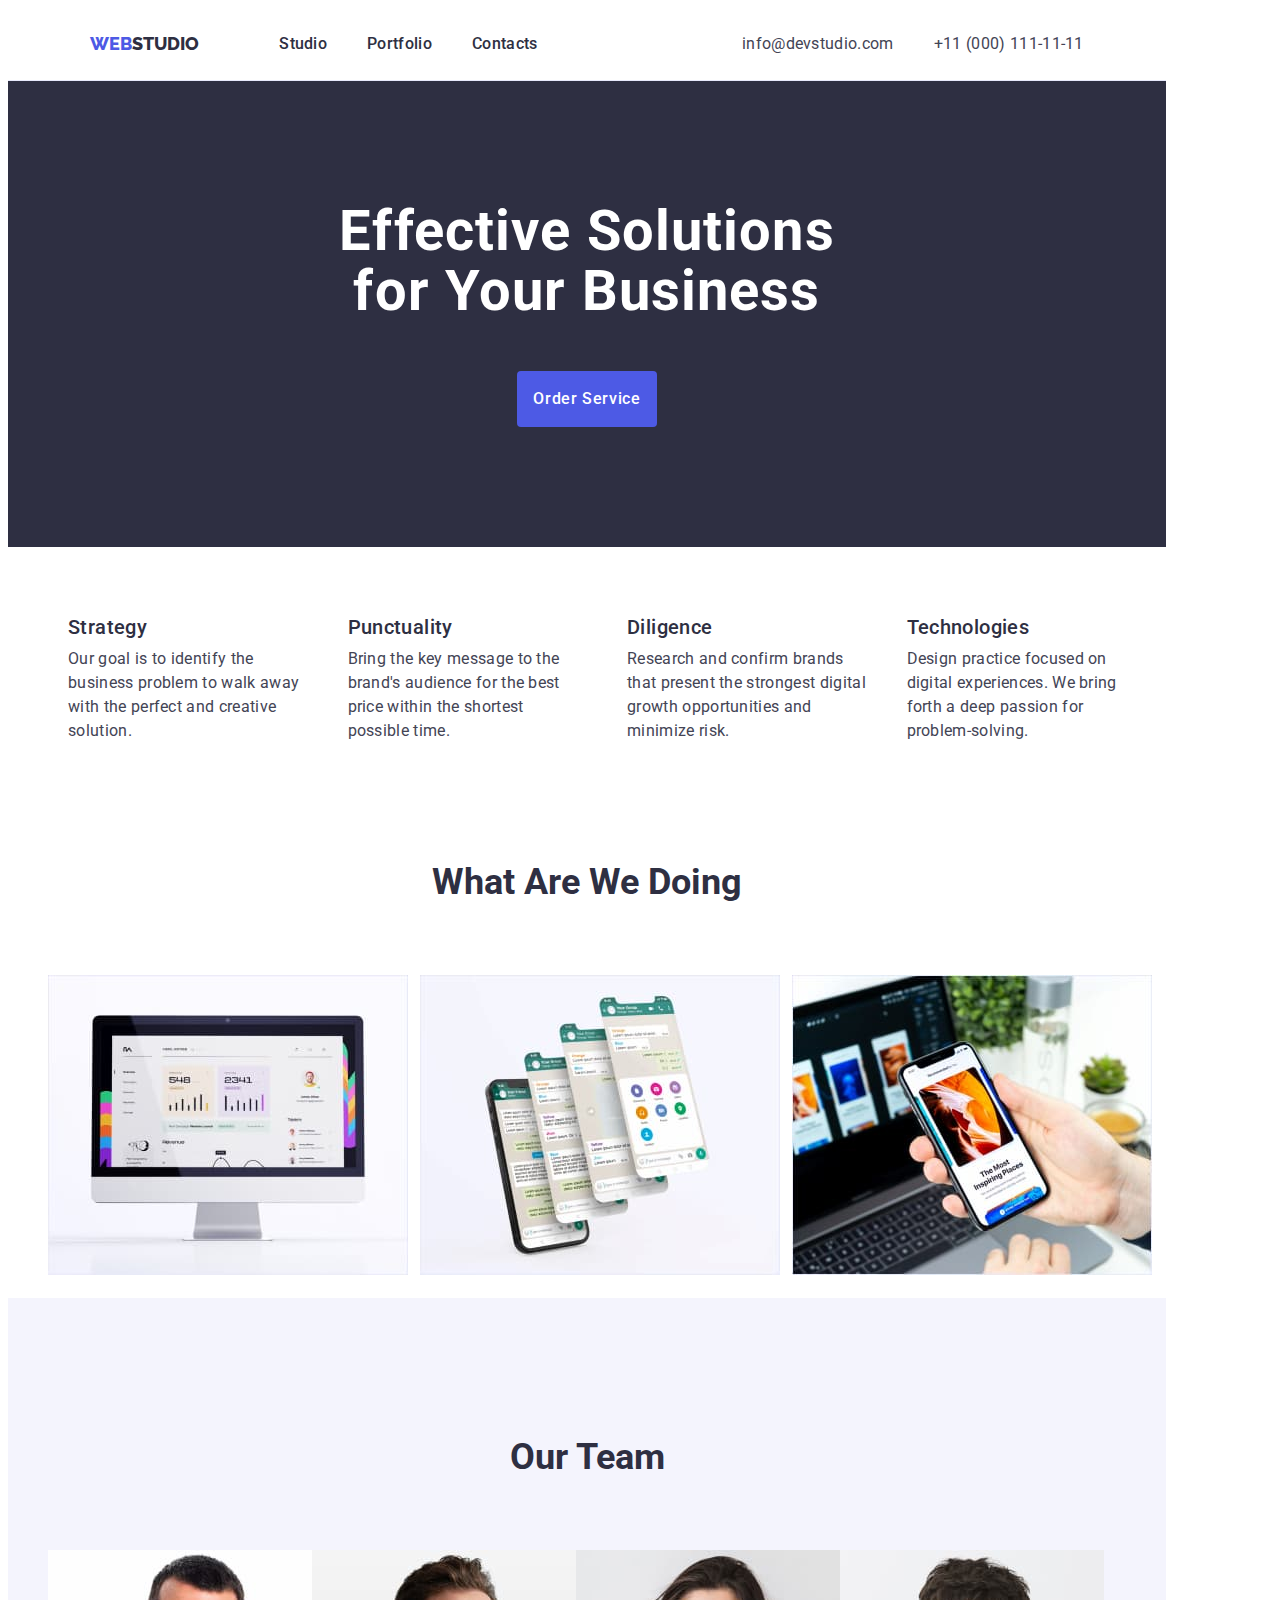
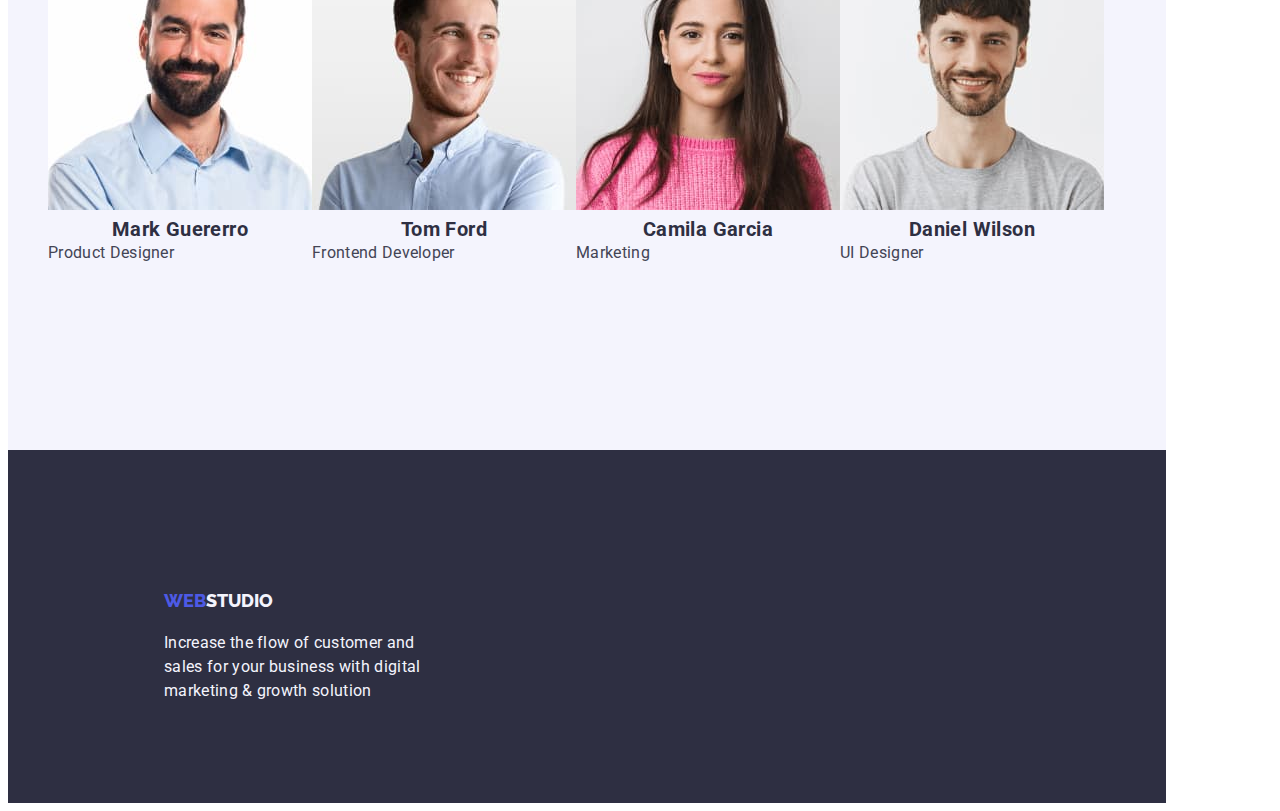
==== commit 3e5076ac: "css update" ====
--- a/index.html
+++ b/index.html
@@ -67,27 +67,35 @@
         </section>
     <h2>What Are We Doing</h2>
             <ul>
-                <li><img src="images/macmonitor.jpg" width="360"/></li>
-                <li><img src="images/cellphone.jpg" width="360"/></li>
-                <li><img src="images/phonelaptop.jpg" width="360"/></li>
+                <li  class="image1-src"><img src="images/macmonitor.jpg" width="360"/></li>
+                <li  class="image2-src"><img src="images/cellphone.jpg" width="360"/></li>
+                <li  class="image3-src"><img src="images/phonelaptop.jpg" width="360"/></li>
             </ul>
+    <section class="section3">
     <h2>Our Team</h2>
-            <section >
-            <ul class="team-card">
-                <li class="card-content"><img src="images/markguerrero.jpg" width="264"/></li>
-                    <h3><b>Mark Guererro</b></h3>
-                    <p>Product Designer</p>
-                <li class="card-content"><img src="images/tomford.jpg" width="264"/></li>
-                    <h3><b>Tom Ford</b></h3>
-                    <p>Frontend Developer</p>
-                <li class="card-content"><img src="images/camilagarcia.jpg" width="264"/></li>
-                    <h3><b>Camila Garcia</b></h3>
-                    <p>Marketing</p>
-                <li class="card-content"><img src="images/danielwilson.jpg" width="264"/></li>
-                    <h3><b>Daniel Wilson</b></h3>
-                    <p>UI Designer</p>
+            <ul class="card">
+                <div class="team-card">
+                    <li class="content-card"><img src="images/markguerrero.jpg" width="264"/></li>
+                        <h3><b>Mark Guererro</b></h3>
+                        <p>Product Designer</p>
+                </div>
+                <div class="team-card">
+                <li class="content-card"><img src="images/tomford.jpg" width="264"/></li>
+                        <h3><b>Tom Ford</b></h3>
+                        <p>Frontend Developer</p>
+                </div>
+                <div class="team-card">
+                <li class="content-card"><img src="images/camilagarcia.jpg" width="264"/></li>
+                        <h3><b>Camila Garcia</b></h3>
+                        <p>Marketing</p>
+                </div>
+                <div class="team-card">
+                <li class="content-card"><img src="images/danielwilson.jpg" width="264"/></li>
+                        <h3><b>Daniel Wilson</b></h3>
+                        <p>UI Designer</p>
+                </div>
             </ul>
-            </section>
+    </section>
     </main>
     <footer class="footer-bg">
         <a href="#WEBSTUDIO"><span>WEB</span><span style="color: #F4F4FD;">STUDIO</span></a>
--- a/css/styles.css
+++ b/css/styles.css
@@ -137,22 +137,53 @@
     align-items: flex-start;
     gap: 8px;
     padding-inline: 20px;
-}
-
-
-.team-card {
+    margin-top: 52px;
+}
+
+.image1-src {
+    margin-right: 12px;
+    width: 360px;
+    height: 300px;
     
+}
+.image2-src {
+    margin-right: 12px;
+    margin-right: 12px;
+    width: 360px;
+    height: 300px;
+}
+
+
+.section3 {
+    background: var(--CLOUD, #F4F4FD);
+    width: 1158px;
+    height: 732px;
+    flex-shrink: 0;
+    text-align: center;
+    padding-top:20px;
+   
+}
+
+.card {
     
 }
-
-.card-content {
-    display: inline-flex;
-    padding-bottom: 0px;
-    flex-direction: column;
-    justify-content: center;
+ul.content-card {
+    display: flex;
+    justify-content: column;
+    align-items: center;
+    width: 232px;
+    gap: 8px; 
+}
+
+ul.team-card {
+    display: flex;
     align-items: center;
     gap: 32px;
-}
+    border-radius: 0px 0px 4px 4px;
+    background: var(--WHITE, #FFF);
+    box-shadow: 0px 2px 1px 0px rgba(46, 47, 66, 0.08), 0px 1px 1px 0px rgba(46, 47, 66, 0.16), 0px 1px 6px 0px rgba(46, 47, 66, 0.08);
+}
+   
 
 h2 {
     color: var(--NAVY-BLUE, #2E2F42);
@@ -163,6 +194,8 @@
     font-weight: 700;
     text-align: center;
     line-height: 1.11;
+    margin-top: 120px;
+    margin-bottom: 72px;
 }
 
 h3 {
@@ -180,8 +213,6 @@
 p {
     color: var(--SLATE, #434455);
     text-align: center;
-
-
     /* Body */
     font-family: Roboto;
     font-size: 16px;
@@ -201,19 +232,32 @@
 
 .main-heading {
     background: var(--NAVY-BLUE, #2E2F42);
-    /*border: 0;*/
-    color: var(--WHITE, #FFF);
-    width: 1158px;
-    /*height: 600px;*/
+    color: var(--WHITE, #FFF);
+    text-align: center;
+
+    /* Header 1 */
+    font-size: 56px;
+    font-style: normal;
+    font-weight: 700;
+    line-height: 60px; /* 107.143% */
+    letter-spacing: 1.12px;
+    width: 1158px;
     padding-top: 120px;
     padding-bottom: 120px;
-    text-align: center;
     margin: 0;
 }
 
 .button-btn {
     padding: 16px ;
-    border: 48;
+    margin-top: 50px;
+    color: var(--WHITE, #FFF);
+
+    /* Button Text */
+    font-size: 16px;
+    font-style: normal;
+    font-weight: 500;
+    line-height: 24px; /* 150% */
+    letter-spacing: 0.64px;
 }
 
 footer {
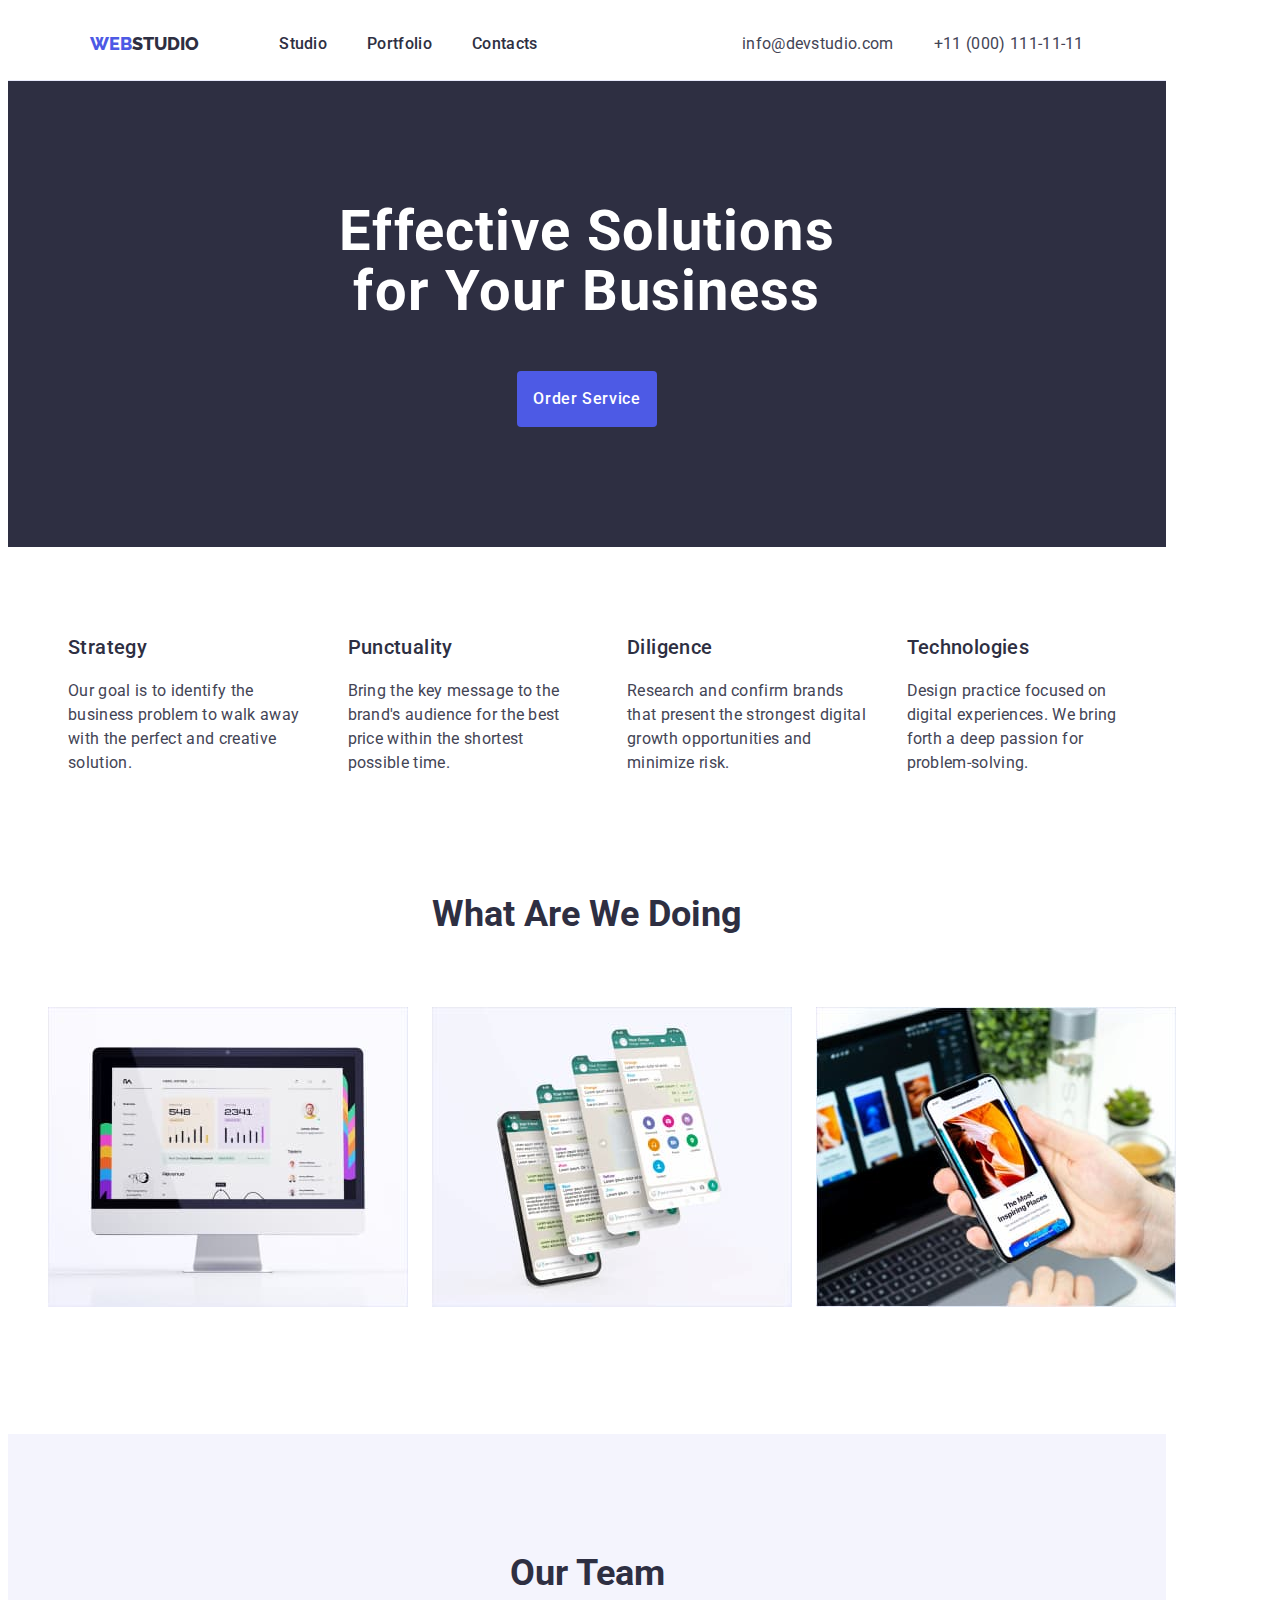
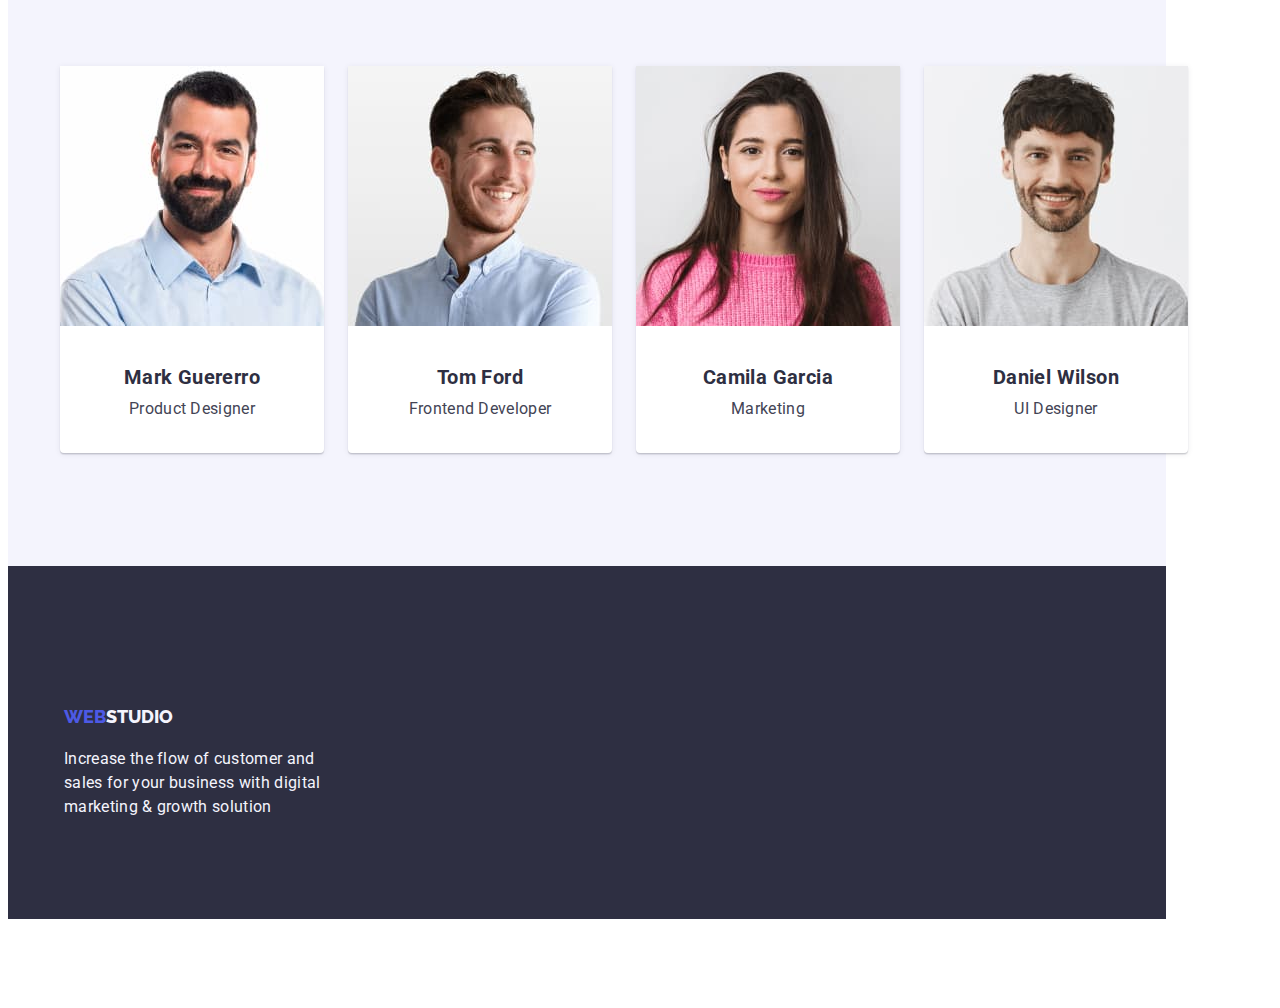
==== commit cbe79bc0: "css update" ====
--- a/index.html
+++ b/index.html
@@ -48,20 +48,20 @@
             <ul>
                 <li class="feature">
                     <h3>Strategy</h3>
-                    <p>Our goal is to identify the business
+                    <p class="feature-txt">Our goal is to identify the business
                     problem to walk away with the perfect and creative solution. </p>
                 </li>
                 <li class="feature">
                     <h3>Punctuality</h3>
-                    <p>Bring the key message to the brand's audience for the best price within the shortest possible time. </p>
+                    <p class="feature-txt">Bring the key message to the brand's audience for the best price within the shortest possible time. </p>
                 </li>
                 <li class="feature">
                     <h3>Diligence</h3>
-                    <p>Research and confirm brands that present the strongest digital growth opportunities and minimize risk. </p>
+                    <p class="feature-txt">Research and confirm brands that present the strongest digital growth opportunities and minimize risk. </p>
                 </li>
                 <li class="feature">
                     <h3>Technologies</h3>
-                    <p>Design practice focused on digital experiences. We bring forth a deep passion for problem-solving. </p>
+                    <p class="feature-txt">Design practice focused on digital experiences. We bring forth a deep passion for problem-solving. </p>
                 </li>
             </ul>
         </section>
@@ -72,27 +72,27 @@
                 <li  class="image3-src"><img src="images/phonelaptop.jpg" width="360"/></li>
             </ul>
     <section class="section3">
-    <h2>Our Team</h2>
-            <ul class="card">
+    <h2 class="sec3-title">Our Team</h2>
+            <ul>
                 <div class="team-card">
-                    <li class="content-card"><img src="images/markguerrero.jpg" width="264"/></li>
-                        <h3><b>Mark Guererro</b></h3>
-                        <p>Product Designer</p>
+                    <li class="card-content"><img src="images/markguerrero.jpg" width="264"/></li>
+                        <h3 class="name-card"><b>Mark Guererro</b></h3>
+                        <p class="title-card">Product Designer</p>
                 </div>
                 <div class="team-card">
-                <li class="content-card"><img src="images/tomford.jpg" width="264"/></li>
-                        <h3><b>Tom Ford</b></h3>
-                        <p>Frontend Developer</p>
+                <li class="card-content"><img src="images/tomford.jpg" widt  nh="264"/></li>
+                        <h3 class="name-card"><b>Tom Ford</b></h3>
+                        <p class="title-card">Frontend Developer</p>
                 </div>
                 <div class="team-card">
-                <li class="content-card"><img src="images/camilagarcia.jpg" width="264"/></li>
-                        <h3><b>Camila Garcia</b></h3>
-                        <p>Marketing</p>
+                <li class="card-content"><img src="images/camilagarcia.jpg" width="264"/></li>
+                        <h3 class="name-card"><b>Camila Garcia</b></h3>
+                        <p class="title-card">Marketing</p>
                 </div>
                 <div class="team-card">
-                <li class="content-card"><img src="images/danielwilson.jpg" width="264"/></li>
-                        <h3><b>Daniel Wilson</b></h3>
-                        <p>UI Designer</p>
+                <li class="card-content"><img src="images/danielwilson.jpg" width="264"/></li>
+                        <h3 class="name-card"><b>Daniel Wilson</b></h3>
+                        <p class="title-card">UI Designer</p>
                 </div>
             </ul>
     </section>
--- a/css/styles.css
+++ b/css/styles.css
@@ -54,7 +54,7 @@
 }
 
 .main-link {
-    display: inline-flex;
+    display: flex;
     align-items: flex-start;
     gap: 40px;
     
@@ -105,10 +105,11 @@
 
 .filter-btn {
     display: flex;
-    padding: 12px 24px;
+    padding-top: 96px;
+    padding-bottom: 72px;
     justify-content: center;
     align-items: center;
-    gap: 24px
+    gap: 24px;
 }
 /*END OF PORTFOLIO*/
 
@@ -123,21 +124,33 @@
     font-weight: 400;
     line-height: 1.5; /* 150% */
     width: 1158px;
+    height: 2592px;
+}
+
+.body2 {
+    background: #FFF;
+    width: 1158px;
+    height: 2076px;
 }
 
 ul {
     list-style: none;
     display: flex;
+    margin-left: 0;
 }
 
 .feature {
-    display: flex;
+    /*display: flex;*/
     width: 264px;
     flex-direction: column;
-    align-items: flex-start;
+    align-items: start;
     gap: 8px;
     padding-inline: 20px;
     margin-top: 52px;
+}
+
+.feature-txt {
+    text-align: left;
 }
 
 .image1-src {
@@ -147,43 +160,83 @@
     
 }
 .image2-src {
-    margin-right: 12px;
-    margin-right: 12px;
+    margin-right: 24px;
+    margin-left: 12px;
     width: 360px;
     height: 300px;
 }
 
-
 .section3 {
     background: var(--CLOUD, #F4F4FD);
     width: 1158px;
     height: 732px;
-    flex-shrink: 0;
-    text-align: center;
-    padding-top:20px;
-   
-}
-
-.card {
-    
-}
-ul.content-card {
-    display: flex;
+}
+h2.sec3-title {
+    text-align: center;
+    margin-top: 120px;
+    padding-top: 120px;
+}
+
+.team-card {
+    display: flex;
+    padding: 0px;
+    flex-direction: column;
+    /*justify-content: center;*/
+    /*align-items: center;*/
+    margin-right: 12px;
+    margin-left: 12px;
+    border-radius: 0px 0px 4px 4px;
+    background: var(--WHITE, #FFF);
+    box-shadow: 0px 2px 1px 0px rgba(46, 47, 66, 0.08), 0px 1px 1px 0px rgba(46, 47, 66, 0.16), 0px 1px 6px 0px rgba(46, 47, 66, 0.08);
+}
+
+.team-card2 {
+    display: flex;
+    padding: 0px;
+    flex-direction: column;
+    /*justify-content: center;*/
+    /*align-items: center;*/
+    margin-right: 12px;
+    margin-left: 12px;
+    border: 1px solid var(--CORNFLOWER, #E7E9FC);
+    background: var(--WHITE, #FFF);
+}
+
+ul.card-content {
+    /*display: flex;*/
     justify-content: column;
     align-items: center;
     width: 232px;
-    gap: 8px; 
-}
-
-ul.team-card {
-    display: flex;
-    align-items: center;
-    gap: 32px;
-    border-radius: 0px 0px 4px 4px;
-    background: var(--WHITE, #FFF);
-    box-shadow: 0px 2px 1px 0px rgba(46, 47, 66, 0.08), 0px 1px 1px 0px rgba(46, 47, 66, 0.16), 0px 1px 6px 0px rgba(46, 47, 66, 0.08);
-}
-   
+    gap:32px;
+}
+
+.name-card {
+    margin-top: 32px;
+    margin-bottom: 0px;
+    text-align: center;
+}
+
+.name-card2 {
+    margin-top: 32px;
+    margin-bottom: 0px;
+    margin-left: 16px;
+}
+
+
+.title-card {
+    margin-top: 8px;
+    margin-bottom: 32px;
+    text-align: center;
+}
+
+
+.title-card2 {
+    margin-top: 8px;
+    margin-bottom: 32px;
+    margin-left: 16px;
+    
+
+}
 
 h2 {
     color: var(--NAVY-BLUE, #2E2F42);
@@ -196,6 +249,8 @@
     line-height: 1.11;
     margin-top: 120px;
     margin-bottom: 72px;
+    border-top: 72px;
+        
 }
 
 h3 {
@@ -207,21 +262,19 @@
     font-weight: 500;
     line-height: 1.20; /* 120% */
     letter-spacing: 0.4px;
-    margin: 0;
+           
 }
 
 p {
     color: var(--SLATE, #434455);
-    text-align: center;
-    /* Body */
+        /* Body */
     font-family: Roboto;
     font-size: 16px;
     font-style: normal;
     font-weight: 400;
     line-height: 24px; /* 150% */
     letter-spacing: 0.32px;
-    text-align: left;
-    margin: auto;
+    margin: 0;
 }
 
 /*HERO*/
@@ -264,10 +317,12 @@
     background: var(--NAVY-BLUE, #2E2F42);
     padding-top: 140px;
     padding-bottom: 100px;
-    padding-inline: 156px;
+    padding-left: 56px
 } 
 
 .footer-txt {
     color: #F4F4FD;
     padding-top: 17.5px;
+
+    text-align: left;
 }